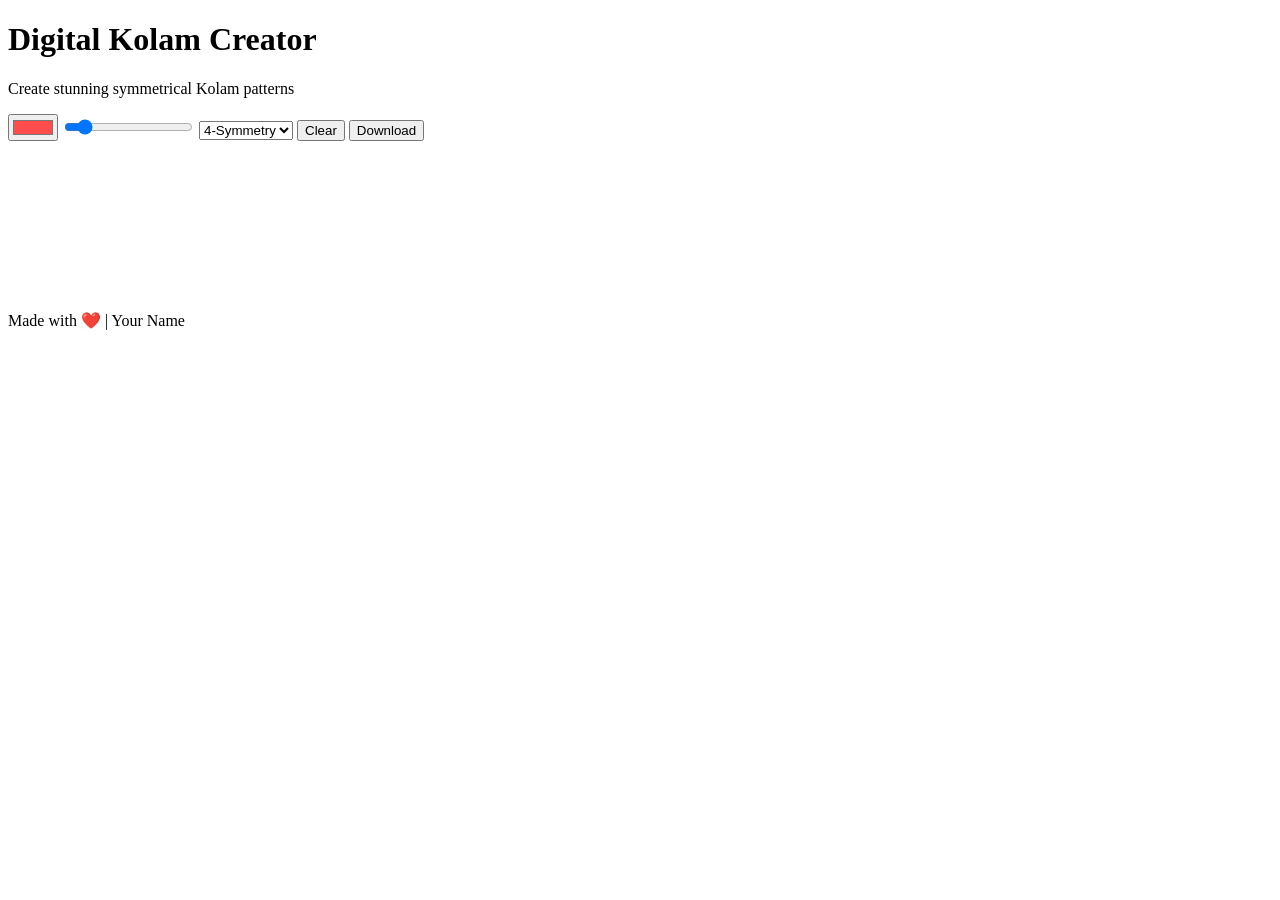
==== index.html @ c9f03979 "Update index.html" ====
<!DOCTYPE html>
<html lang="en">
<head>
  <meta charset="UTF-8">
  <meta name="viewport" content="width=device-width, initial-scale=1.0">
  <title>Rangoli Maker</title>
  <link rel="stylesheet" href="style.css">
</head>
<body>
  <!-- Header -->
  <header>
    <h1>Digital Kolam Creator</h1>
    <p>Create stunning symmetrical Kolam patterns</p>
  </header>

  <!-- Toolbar -->
  <section class="toolbar">
    <input type="color" id="colorPicker" value="#ff4c4c" title="Choose Color">
    <input type="range" id="brushSize" min="5" max="50" value="10" title="Brush Size">
    <select id="symmetry">
      <option value="1">1-Symmetry</option>
      <option value="2">2-Symmetry</option>
      <option value="4" selected>4-Symmetry</option>
      <option value="8">8-Symmetry</option>
    </select>
    <button id="clearBtn">Clear</button>
    <button id="downloadBtn">Download</button>
  </section>

  <!-- Canvas -->
  <section class="canvas-container">
    <canvas id="rangoliCanvas"></canvas>
  </section>

  <!-- Footer -->
  <footer>
    <p>Made with ❤️ | Your Name</p>
  </footer>

  <script src="script.js"></script>
</body>
</html>
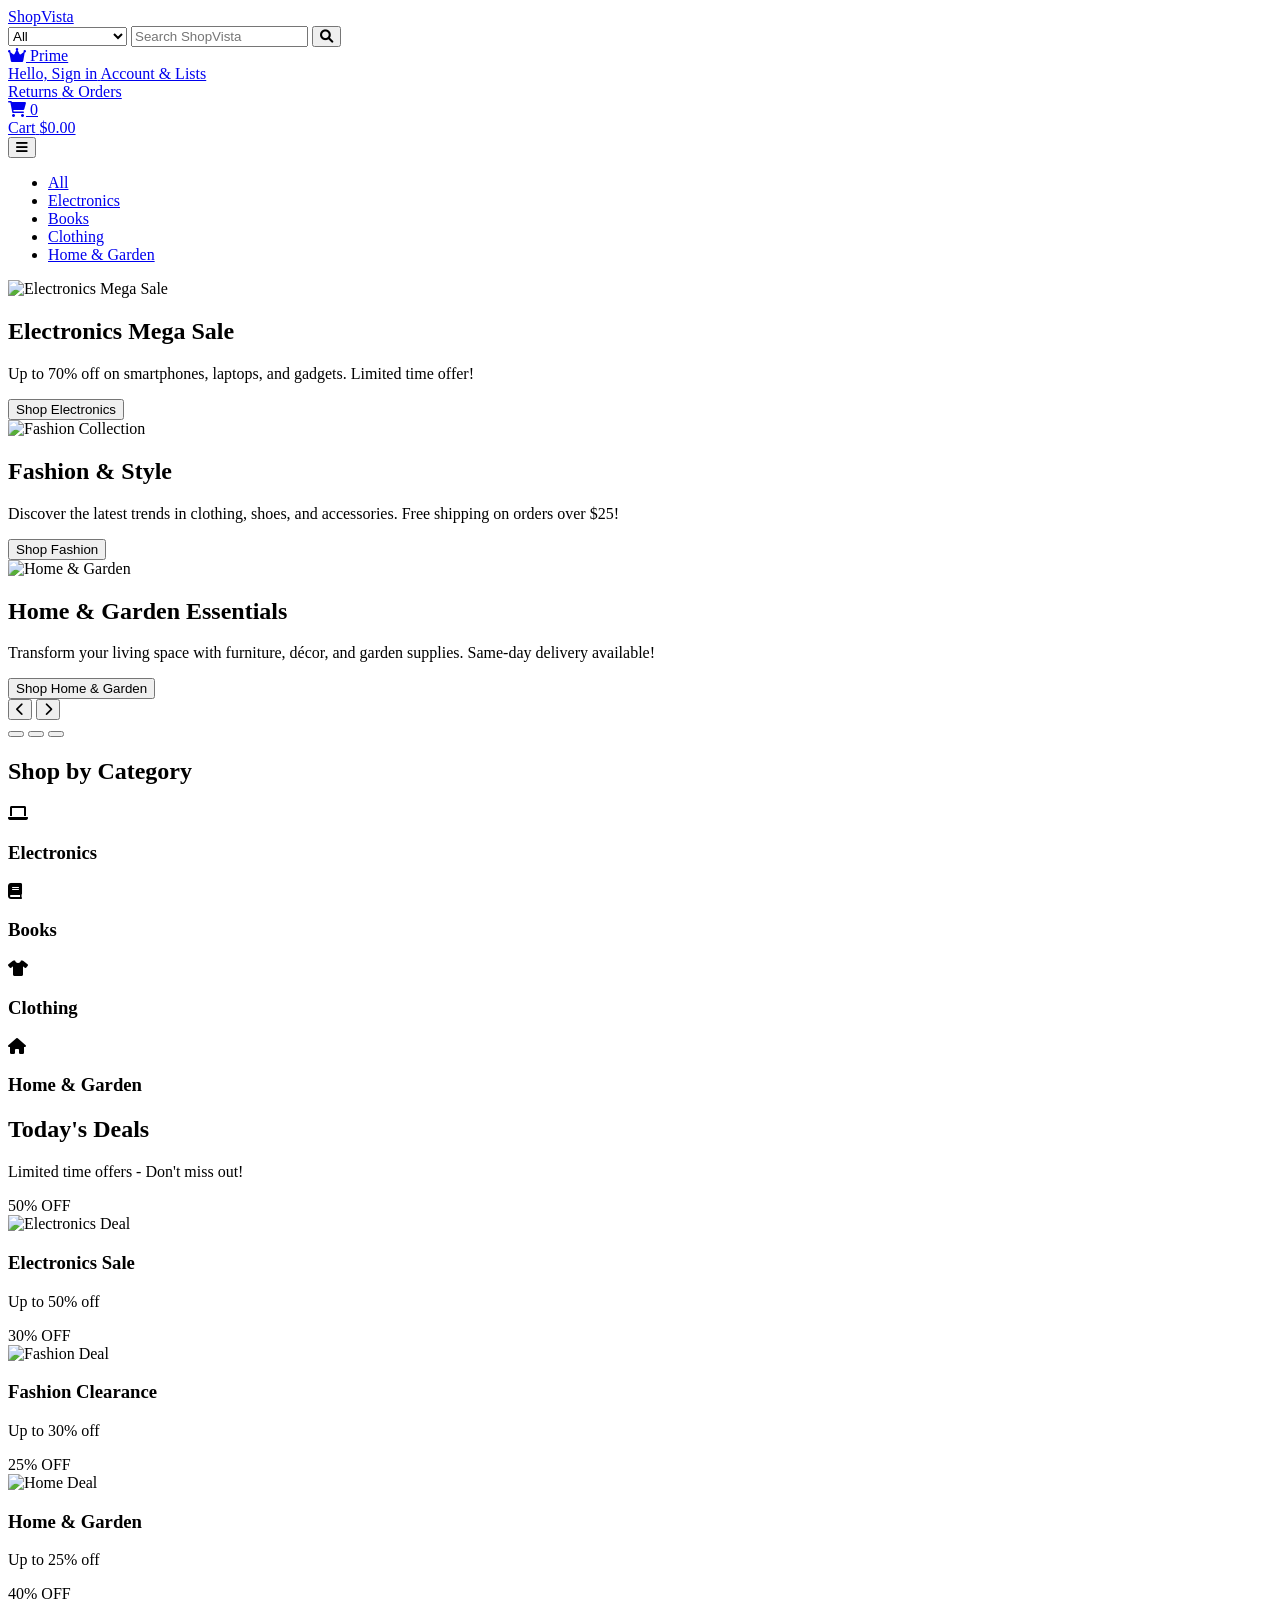
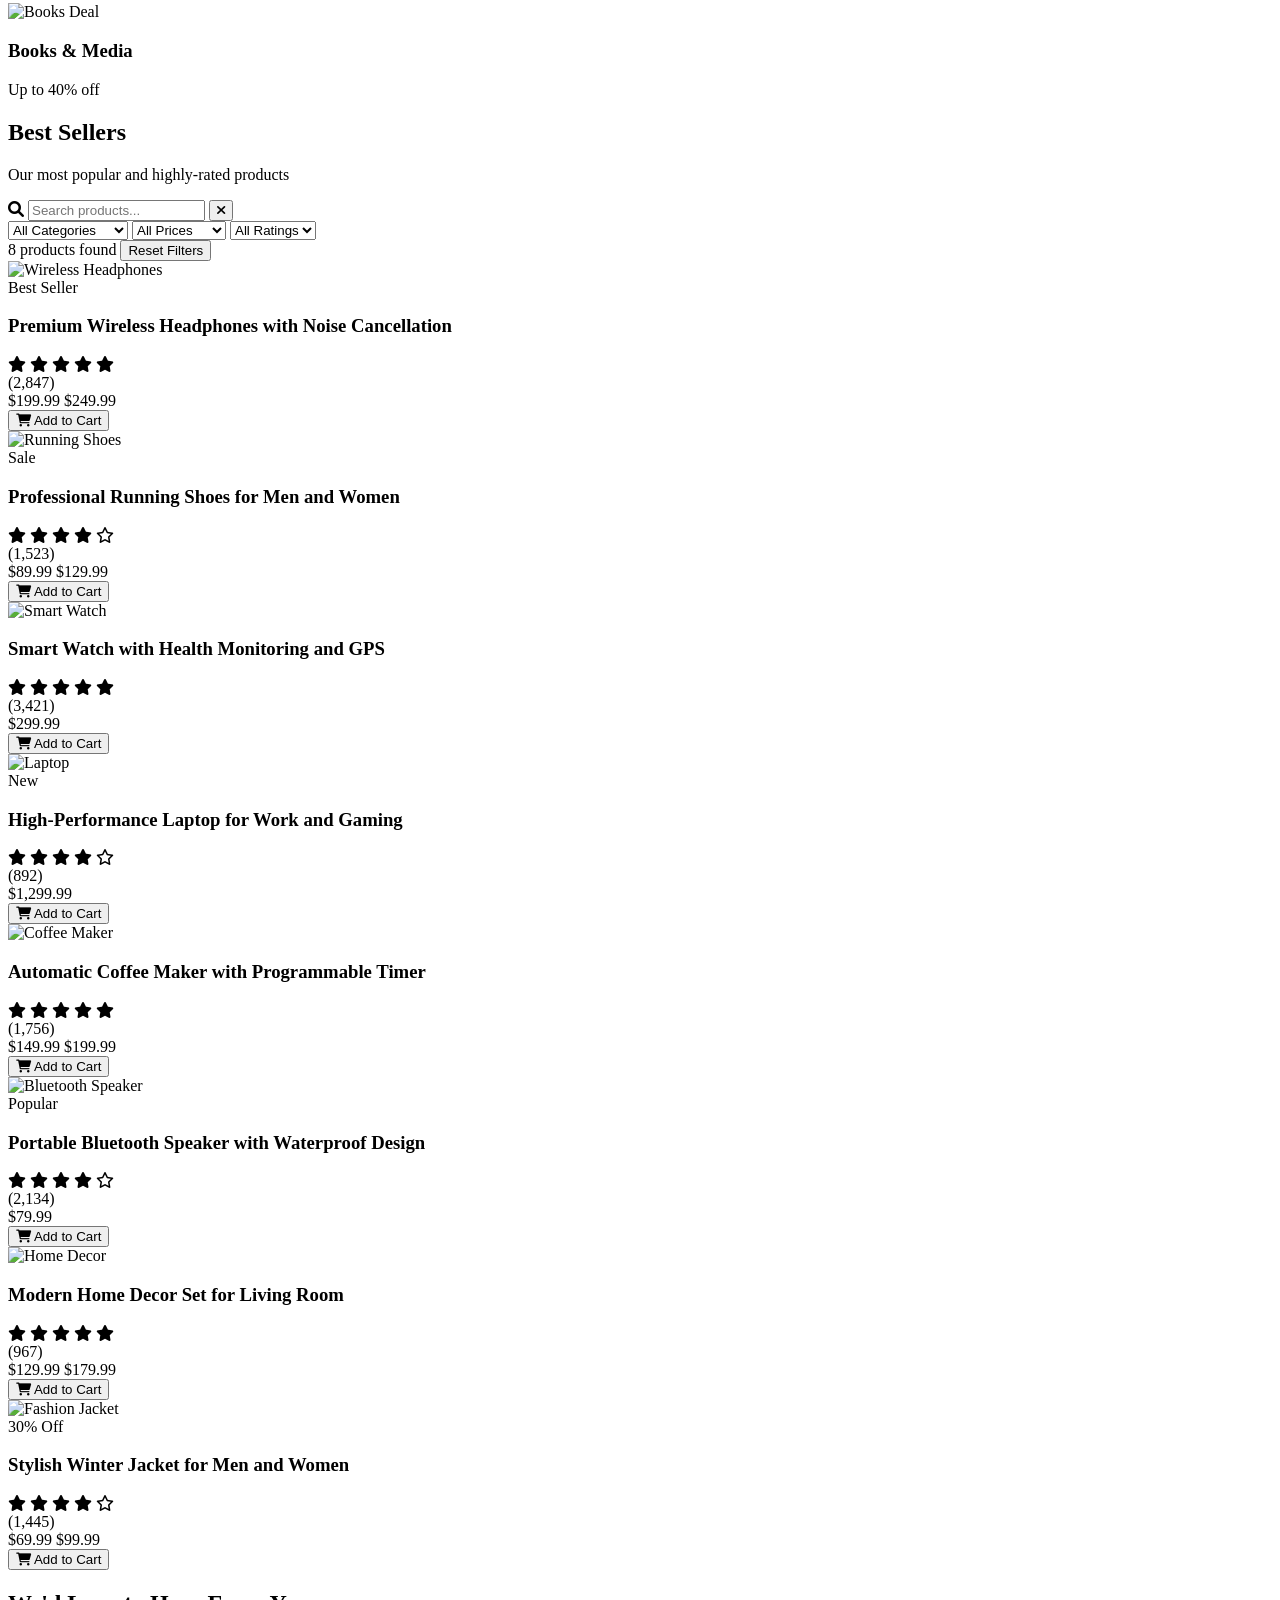
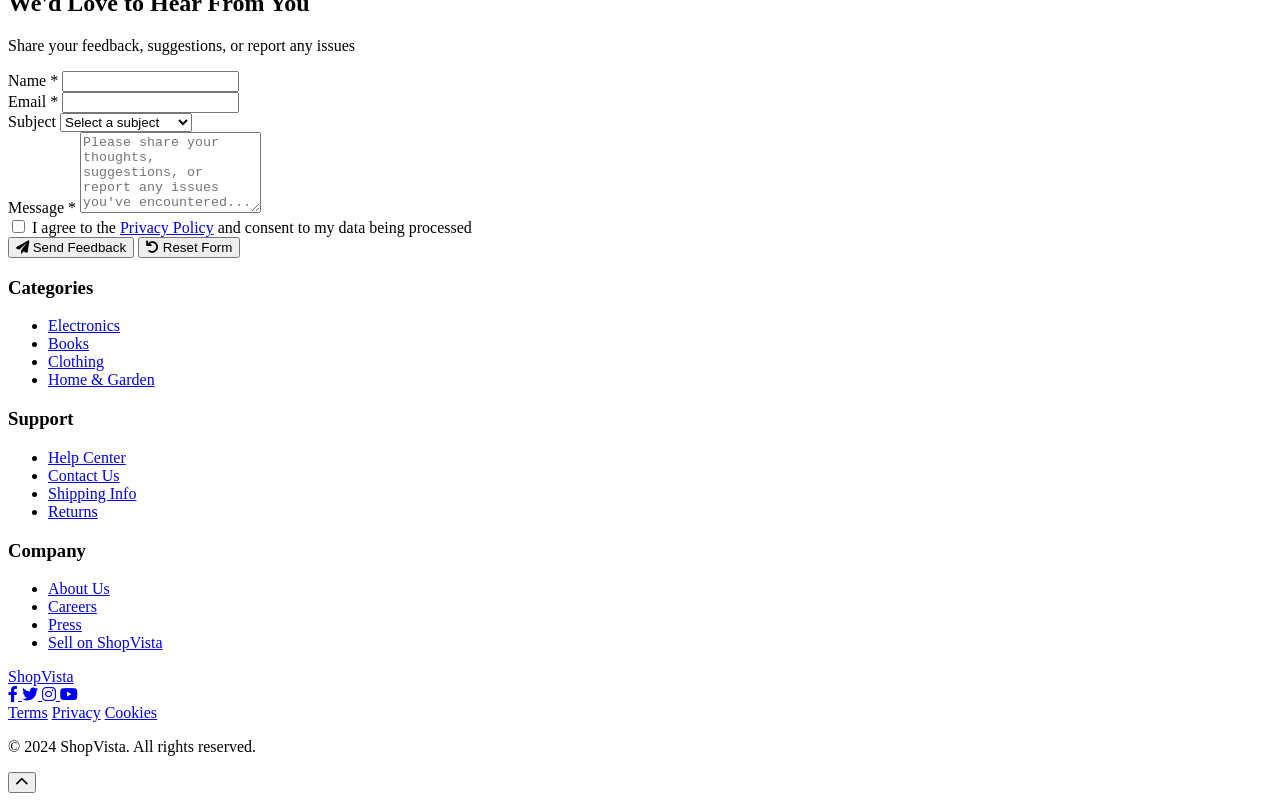
==== commit 6526e69b: "Update index.html" ====
--- a/index.html
+++ b/index.html
@@ -1,42 +1,664 @@
 <!DOCTYPE html>
 <html lang="en">
 <head>
-  <meta charset="UTF-8">
-  <meta name="viewport" content="width=device-width, initial-scale=1.0">
-  <title>Rangoli Maker</title>
-  <link rel="stylesheet" href="style.css">
+    <meta charset="UTF-8">
+    <meta name="viewport" content="width=device-width, initial-scale=1.0">
+    <title>ShopVista - Premium Online Shopping</title>
+    <link rel="stylesheet" href="styles.css">
+    <link rel="stylesheet" href="https://cdnjs.cloudflare.com/ajax/libs/font-awesome/6.0.0/css/all.min.css">
 </head>
 <body>
-  <!-- Header -->
-  <header>
-    <h1>Digital Kolam Creator</h1>
-    <p>Create stunning symmetrical Kolam patterns</p>
-  </header>
-
-  <!-- Toolbar -->
-  <section class="toolbar">
-    <input type="color" id="colorPicker" value="#ff4c4c" title="Choose Color">
-    <input type="range" id="brushSize" min="5" max="50" value="10" title="Brush Size">
-    <select id="symmetry">
-      <option value="1">1-Symmetry</option>
-      <option value="2">2-Symmetry</option>
-      <option value="4" selected>4-Symmetry</option>
-      <option value="8">8-Symmetry</option>
-    </select>
-    <button id="clearBtn">Clear</button>
-    <button id="downloadBtn">Download</button>
-  </section>
-
-  <!-- Canvas -->
-  <section class="canvas-container">
-    <canvas id="rangoliCanvas"></canvas>
-  </section>
-
-  <!-- Footer -->
-  <footer>
-    <p>Made with ❤️ | Your Name</p>
-  </footer>
-
-  <script src="script.js"></script>
+    <!-- Header Section -->
+    <header class="header">
+        <!-- Top Navigation Bar -->
+        <nav class="navbar">
+            <div class="nav-container">
+                <!-- Logo Section -->
+                <div class="nav-logo">
+                    <a href="#" class="logo-link">
+                        <span class="logo-text">ShopVista</span>
+                    </a>
+                </div>
+
+                <!-- Search Bar Section -->
+                <div class="nav-search">
+                    <form class="search-form" role="search">
+                        <div class="search-container">
+                            <select class="search-categories" aria-label="Search categories">
+                                <option value="all">All</option>
+                                <option value="electronics">Electronics</option>
+                                <option value="books">Books</option>
+                                <option value="clothing">Clothing</option>
+                                <option value="home">Home & Garden</option>
+                            </select>
+                            <input type="search" class="search-input" placeholder="Search ShopVista" aria-label="Search ShopVista">
+                            <button type="submit" class="search-button" aria-label="Search">
+                                <i class="fas fa-search"></i>
+                            </button>
+                        </div>
+                    </form>
+                </div>
+
+                <!-- Right Navigation Icons -->
+                <div class="nav-right">
+                    <!-- Prime Section -->
+                    <div class="nav-item prime-section">
+                        <a href="#" class="nav-link prime-link" aria-label="Prime">
+                            <i class="fas fa-crown"></i>
+                            <span class="nav-text">Prime</span>
+                        </a>
+                    </div>
+
+                    <!-- Account Section -->
+                    <div class="nav-item account-section">
+                        <a href="#" class="nav-link" aria-label="Account">
+                            <span class="nav-text">Hello, Sign in</span>
+                            <span class="nav-subtext">Account & Lists</span>
+                        </a>
+                    </div>
+
+                    <!-- Orders Section -->
+                    <div class="nav-item orders-section">
+                        <a href="#" class="nav-link" aria-label="Orders">
+                            <span class="nav-text">Returns</span>
+                            <span class="nav-subtext">& Orders</span>
+                        </a>
+                    </div>
+
+                    <!-- Cart Section -->
+                    <div class="nav-item cart-section">
+                        <a href="#" class="nav-link cart-link" aria-label="Shopping Cart">
+                            <div class="cart-icon">
+                                <i class="fas fa-shopping-cart"></i>
+                                <span class="cart-count">0</span>
+                            </div>
+                            <div class="cart-info">
+                                <span class="nav-text">Cart</span>
+                                <span class="cart-total">$0.00</span>
+                            </div>
+                        </a>
+                    </div>
+                </div>
+
+                <!-- Mobile Menu Toggle -->
+                <div class="mobile-menu-toggle">
+                    <button class="menu-btn" aria-label="Toggle menu">
+                        <i class="fas fa-bars"></i>
+                    </button>
+                </div>
+            </div>
+        </nav>
+
+        <!-- Secondary Navigation -->
+        <nav class="secondary-nav">
+            <div class="secondary-nav-container">
+                <ul class="secondary-nav-list">
+                    <li><a href="index.html" class="secondary-nav-link active">All</a></li>
+                    <li><a href="electronics.html" class="secondary-nav-link">Electronics</a></li>
+                    <li><a href="books.html" class="secondary-nav-link">Books</a></li>
+                    <li><a href="clothing.html" class="secondary-nav-link">Clothing</a></li>
+                    <li><a href="home-garden.html" class="secondary-nav-link">Home & Garden</a></li>
+                </ul>
+            </div>
+        </nav>
+    </header>
+
+    <!-- Hero Carousel Section -->
+    <section class="hero-carousel">
+        <div class="carousel-container">
+            <div class="carousel-wrapper">
+                <div class="carousel-slides" id="carouselSlides">
+                    <!-- Slide 1 -->
+                    <div class="carousel-slide active">
+                        <div class="slide-content">
+                            <div class="slide-image">
+                                <img src="https://images.unsplash.com/photo-1607082349566-187342175e2f?ixlib=rb-4.0.3&ixid=M3wxMjA3fDB8MHxwaG90by1wYWdlfHx8fGVufDB8fHx8fA%3D%3D&auto=format&fit=crop&w=2400&q=80" alt="Electronics Mega Sale" loading="lazy">
+                            </div>
+                            <div class="slide-text">
+                                <h2>Electronics Mega Sale</h2>
+                                <p>Up to 70% off on smartphones, laptops, and gadgets. Limited time offer!</p>
+                                <button class="cta-button">Shop Electronics</button>
+                            </div>
+                        </div>
+                    </div>
+                    
+                    <!-- Slide 2 -->
+                    <div class="carousel-slide">
+                        <div class="slide-content">
+                            <div class="slide-image">
+                                <img src="https://images.unsplash.com/photo-1441986300917-64674bd600d8?ixlib=rb-4.0.3&ixid=M3wxMjA3fDB8MHxwaG90by1wYWdlfHx8fGVufDB8fHx8fA%3D%3D&auto=format&fit=crop&w=2400&q=80" alt="Fashion Collection" loading="lazy">
+                            </div>
+                            <div class="slide-text">
+                                <h2>Fashion & Style</h2>
+                                <p>Discover the latest trends in clothing, shoes, and accessories. Free shipping on orders over $25!</p>
+                                <button class="cta-button">Shop Fashion</button>
+                            </div>
+                        </div>
+                    </div>
+                    
+                    <!-- Slide 3 -->
+                    <div class="carousel-slide">
+                        <div class="slide-content">
+                            <div class="slide-image">
+                                <img src="https://images.unsplash.com/photo-1586023492125-27b2c045efd7?ixlib=rb-4.0.3&ixid=M3wxMjA3fDB8MHxwaG90by1wYWdlfHx8fGVufDB8fHx8fA%3D%3D&auto=format&fit=crop&w=2400&q=80" alt="Home & Garden" loading="lazy">
+                            </div>
+                            <div class="slide-text">
+                                <h2>Home & Garden Essentials</h2>
+                                <p>Transform your living space with furniture, décor, and garden supplies. Same-day delivery available!</p>
+                                <button class="cta-button">Shop Home & Garden</button>
+                            </div>
+                        </div>
+                    </div>
+                </div>
+                
+                <!-- Navigation Arrows -->
+                <button class="carousel-arrow carousel-arrow-left" id="prevBtn" aria-label="Previous slide">
+                    <i class="fas fa-chevron-left"></i>
+                </button>
+                <button class="carousel-arrow carousel-arrow-right" id="nextBtn" aria-label="Next slide">
+                    <i class="fas fa-chevron-right"></i>
+                </button>
+                
+                <!-- Dot Indicators -->
+                <div class="carousel-dots" id="carouselDots">
+                    <button class="dot active" data-slide="0" aria-label="Go to slide 1"></button>
+                    <button class="dot" data-slide="1" aria-label="Go to slide 2"></button>
+                    <button class="dot" data-slide="2" aria-label="Go to slide 3"></button>
+                </div>
+            </div>
+        </div>
+    </section>
+
+    <!-- Main Content Area -->
+    <main class="main-content">
+
+        <!-- Product Categories Section -->
+        <section class="categories-section">
+            <h2>Shop by Category</h2>
+            <div class="categories-grid">
+                <div class="category-card">
+                    <i class="fas fa-laptop"></i>
+                    <h3>Electronics</h3>
+                </div>
+                <div class="category-card">
+                    <i class="fas fa-book"></i>
+                    <h3>Books</h3>
+                </div>
+                <div class="category-card">
+                    <i class="fas fa-tshirt"></i>
+                    <h3>Clothing</h3>
+                </div>
+                <div class="category-card">
+                    <i class="fas fa-home"></i>
+                    <h3>Home & Garden</h3>
+                </div>
+            </div>
+        </section>
+
+        <!-- Today's Deals Section -->
+        <section class="deals-section">
+            <div class="section-header">
+                <h2>Today's Deals</h2>
+                <p>Limited time offers - Don't miss out!</p>
+            </div>
+            <div class="deals-grid">
+                <div class="deal-card">
+                    <div class="deal-badge">50% OFF</div>
+                    <img src="https://images.unsplash.com/photo-1560472354-b33ff0c44a43?ixlib=rb-4.0.3&ixid=M3wxMjA3fDB8MHxwaG90by1wYWdlfHx8fGVufDB8fHx8fA%3D%3D&auto=format&fit=crop&w=500&q=80" alt="Electronics Deal">
+                    <h3>Electronics Sale</h3>
+                    <p class="deal-price">Up to 50% off</p>
+                </div>
+                <div class="deal-card">
+                    <div class="deal-badge">30% OFF</div>
+                    <img src="https://images.unsplash.com/photo-1441986300917-64674bd600d8?ixlib=rb-4.0.3&ixid=M3wxMjA3fDB8MHxwaG90by1wYWdlfHx8fGVufDB8fHx8fA%3D%3D&auto=format&fit=crop&w=500&q=80" alt="Fashion Deal">
+                    <h3>Fashion Clearance</h3>
+                    <p class="deal-price">Up to 30% off</p>
+                </div>
+                <div class="deal-card">
+                    <div class="deal-badge">25% OFF</div>
+                    <img src="https://images.unsplash.com/photo-1586023492125-27b2c045efd7?ixlib=rb-4.0.3&ixid=M3wxMjA3fDB8MHxwaG90by1wYWdlfHx8fGVufDB8fHx8fA%3D%3D&auto=format&fit=crop&w=500&q=80" alt="Home Deal">
+                    <h3>Home & Garden</h3>
+                    <p class="deal-price">Up to 25% off</p>
+                </div>
+                <div class="deal-card">
+                    <div class="deal-badge">40% OFF</div>
+                    <img src="https://images.unsplash.com/photo-1544947950-fa07a98d237f?ixlib=rb-4.0.3&ixid=M3wxMjA3fDB8MHxwaG90by1wYWdlfHx8fGVufDB8fHx8fA%3D%3D&auto=format&fit=crop&w=500&q=80" alt="Books Deal">
+                    <h3>Books & Media</h3>
+                    <p class="deal-price">Up to 40% off</p>
+                </div>
+            </div>
+        </section>
+
+        <!-- Featured Products Section -->
+        <section class="products-section">
+            <div class="section-header">
+                <h2>Best Sellers</h2>
+                <p>Our most popular and highly-rated products</p>
+            </div>
+            
+            <!-- Search and Filter Section -->
+            <div class="search-filter-section">
+                <div class="search-filter-container">
+                    <div class="search-box">
+                        <i class="fas fa-search search-icon"></i>
+                        <input type="text" id="productSearch" class="search-input" placeholder="Search products..." aria-label="Search products">
+                        <button class="clear-search" id="clearSearch" aria-label="Clear search">
+                            <i class="fas fa-times"></i>
+                        </button>
+                    </div>
+                    
+                    <div class="filter-controls">
+                        <select id="categoryFilter" class="category-select" aria-label="Filter by category">
+                            <option value="all">All Categories</option>
+                            <option value="electronics">Electronics</option>
+                            <option value="fashion">Fashion</option>
+                            <option value="home">Home & Garden</option>
+                            <option value="sports">Sports & Fitness</option>
+                        </select>
+                        
+                        <select id="priceFilter" class="price-select" aria-label="Filter by price">
+                            <option value="all">All Prices</option>
+                            <option value="0-50">Under $50</option>
+                            <option value="50-100">$50 - $100</option>
+                            <option value="100-200">$100 - $200</option>
+                            <option value="200-500">$200 - $500</option>
+                            <option value="500+">$500+</option>
+                        </select>
+                        
+                        <select id="ratingFilter" class="rating-select" aria-label="Filter by rating">
+                            <option value="all">All Ratings</option>
+                            <option value="5">5 Stars</option>
+                            <option value="4">4+ Stars</option>
+                            <option value="3">3+ Stars</option>
+                        </select>
+                    </div>
+                </div>
+                
+                <div class="search-results-info">
+                    <span id="resultsCount">8 products found</span>
+                    <button class="reset-filters" id="resetFilters">Reset Filters</button>
+                </div>
+            </div>
+            
+            <div class="products-grid" id="productsGrid">
+                <!-- Product 1 -->
+                <div class="product-card" data-product-id="1" data-category="electronics" data-price="199.99" data-rating="5">
+                    <div class="product-image">
+                        <img src="https://images.unsplash.com/photo-1505740420928-5e560c06d30e?ixlib=rb-4.0.3&ixid=M3wxMjA3fDB8MHxwaG90by1wYWdlfHx8fGVufDB8fHx8fA%3D%3D&auto=format&fit=crop&w=1000&q=80" alt="Wireless Headphones" loading="lazy">
+                        <div class="product-badge">Best Seller</div>
+                    </div>
+                    <div class="product-info">
+                        <h3 class="product-title">Premium Wireless Headphones with Noise Cancellation</h3>
+                        <div class="product-rating">
+                            <div class="stars">
+                                <i class="fas fa-star"></i>
+                                <i class="fas fa-star"></i>
+                                <i class="fas fa-star"></i>
+                                <i class="fas fa-star"></i>
+                                <i class="fas fa-star"></i>
+                            </div>
+                            <span class="rating-count">(2,847)</span>
+                        </div>
+                        <div class="product-price">
+                            <span class="current-price">$199.99</span>
+                            <span class="original-price">$249.99</span>
+                        </div>
+                        <button class="add-to-cart-btn" data-product-id="1">
+                            <i class="fas fa-shopping-cart"></i>
+                            Add to Cart
+                        </button>
+                    </div>
+                </div>
+
+                <!-- Product 2 -->
+                <div class="product-card" data-product-id="2" data-category="sports" data-price="89.99" data-rating="4">
+                    <div class="product-image">
+                        <img src="https://images.unsplash.com/photo-1542291026-7eec264c27ff?ixlib=rb-4.0.3&ixid=M3wxMjA3fDB8MHxwaG90by1wYWdlfHx8fGVufDB8fHx8fA%3D%3D&auto=format&fit=crop&w=1000&q=80" alt="Running Shoes" loading="lazy">
+                        <div class="product-badge sale">Sale</div>
+                    </div>
+                    <div class="product-info">
+                        <h3 class="product-title">Professional Running Shoes for Men and Women</h3>
+                        <div class="product-rating">
+                            <div class="stars">
+                                <i class="fas fa-star"></i>
+                                <i class="fas fa-star"></i>
+                                <i class="fas fa-star"></i>
+                                <i class="fas fa-star"></i>
+                                <i class="far fa-star"></i>
+                            </div>
+                            <span class="rating-count">(1,523)</span>
+                        </div>
+                        <div class="product-price">
+                            <span class="current-price">$89.99</span>
+                            <span class="original-price">$129.99</span>
+                        </div>
+                        <button class="add-to-cart-btn" data-product-id="2">
+                            <i class="fas fa-shopping-cart"></i>
+                            Add to Cart
+                        </button>
+                    </div>
+                </div>
+
+                <!-- Product 3 -->
+                <div class="product-card" data-product-id="3" data-category="electronics" data-price="299.99" data-rating="5">
+                    <div class="product-image">
+                        <img src="https://images.unsplash.com/photo-1523275335684-37898b6baf30?ixlib=rb-4.0.3&ixid=M3wxMjA3fDB8MHxwaG90by1wYWdlfHx8fGVufDB8fHx8fA%3D%3D&auto=format&fit=crop&w=1000&q=80" alt="Smart Watch" loading="lazy">
+                    </div>
+                    <div class="product-info">
+                        <h3 class="product-title">Smart Watch with Health Monitoring and GPS</h3>
+                        <div class="product-rating">
+                            <div class="stars">
+                                <i class="fas fa-star"></i>
+                                <i class="fas fa-star"></i>
+                                <i class="fas fa-star"></i>
+                                <i class="fas fa-star"></i>
+                                <i class="fas fa-star"></i>
+                            </div>
+                            <span class="rating-count">(3,421)</span>
+                        </div>
+                        <div class="product-price">
+                            <span class="current-price">$299.99</span>
+                        </div>
+                        <button class="add-to-cart-btn" data-product-id="3">
+                            <i class="fas fa-shopping-cart"></i>
+                            Add to Cart
+                        </button>
+                    </div>
+                </div>
+
+                <!-- Product 4 -->
+                <div class="product-card" data-product-id="4" data-category="electronics" data-price="1299.99" data-rating="4">
+                    <div class="product-image">
+                        <img src="https://images.unsplash.com/photo-1560472354-b33ff0c44a43?ixlib=rb-4.0.3&ixid=M3wxMjA3fDB8MHxwaG90by1wYWdlfHx8fGVufDB8fHx8fA%3D%3D&auto=format&fit=crop&w=1000&q=80" alt="Laptop" loading="lazy">
+                        <div class="product-badge new">New</div>
+                    </div>
+                    <div class="product-info">
+                        <h3 class="product-title">High-Performance Laptop for Work and Gaming</h3>
+                        <div class="product-rating">
+                            <div class="stars">
+                                <i class="fas fa-star"></i>
+                                <i class="fas fa-star"></i>
+                                <i class="fas fa-star"></i>
+                                <i class="fas fa-star"></i>
+                                <i class="far fa-star"></i>
+                            </div>
+                            <span class="rating-count">(892)</span>
+                        </div>
+                        <div class="product-price">
+                            <span class="current-price">$1,299.99</span>
+                        </div>
+                        <button class="add-to-cart-btn" data-product-id="4">
+                            <i class="fas fa-shopping-cart"></i>
+                            Add to Cart
+                        </button>
+                    </div>
+                </div>
+
+                <!-- Product 5 -->
+                <div class="product-card" data-product-id="5" data-category="home" data-price="149.99" data-rating="5">
+                    <div class="product-image">
+                        <img src="https://images.unsplash.com/photo-1572635196237-14b3f281503f?ixlib=rb-4.0.3&ixid=M3wxMjA3fDB8MHxwaG90by1wYWdlfHx8fGVufDB8fHx8fA%3D%3D&auto=format&fit=crop&w=1000&q=80" alt="Coffee Maker" loading="lazy">
+                    </div>
+                    <div class="product-info">
+                        <h3 class="product-title">Automatic Coffee Maker with Programmable Timer</h3>
+                        <div class="product-rating">
+                            <div class="stars">
+                                <i class="fas fa-star"></i>
+                                <i class="fas fa-star"></i>
+                                <i class="fas fa-star"></i>
+                                <i class="fas fa-star"></i>
+                                <i class="fas fa-star"></i>
+                            </div>
+                            <span class="rating-count">(1,756)</span>
+                        </div>
+                        <div class="product-price">
+                            <span class="current-price">$149.99</span>
+                            <span class="original-price">$199.99</span>
+                        </div>
+                        <button class="add-to-cart-btn" data-product-id="5">
+                            <i class="fas fa-shopping-cart"></i>
+                            Add to Cart
+                        </button>
+                    </div>
+                </div>
+
+                <!-- Product 6 -->
+                <div class="product-card" data-product-id="6" data-category="electronics" data-price="79.99" data-rating="4">
+                    <div class="product-image">
+                        <img src="https://images.unsplash.com/photo-1546868871-7041f2a55e12?ixlib=rb-4.0.3&ixid=M3wxMjA3fDB8MHxwaG90by1wYWdlfHx8fGVufDB8fHx8fA%3D%3D&auto=format&fit=crop&w=1000&q=80" alt="Bluetooth Speaker" loading="lazy">
+                        <div class="product-badge">Popular</div>
+                    </div>
+                    <div class="product-info">
+                        <h3 class="product-title">Portable Bluetooth Speaker with Waterproof Design</h3>
+                        <div class="product-rating">
+                            <div class="stars">
+                                <i class="fas fa-star"></i>
+                                <i class="fas fa-star"></i>
+                                <i class="fas fa-star"></i>
+                                <i class="fas fa-star"></i>
+                                <i class="far fa-star"></i>
+                            </div>
+                            <span class="rating-count">(2,134)</span>
+                        </div>
+                        <div class="product-price">
+                            <span class="current-price">$79.99</span>
+                        </div>
+                        <button class="add-to-cart-btn" data-product-id="6">
+                            <i class="fas fa-shopping-cart"></i>
+                            Add to Cart
+                        </button>
+                    </div>
+                </div>
+
+                <!-- Product 7 -->
+                <div class="product-card" data-product-id="7" data-category="home" data-price="129.99" data-rating="5">
+                    <div class="product-image">
+                        <img src="https://images.unsplash.com/photo-1586023492125-27b2c045efd7?ixlib=rb-4.0.3&ixid=M3wxMjA3fDB8MHxwaG90by1wYWdlfHx8fGVufDB8fHx8fA%3D%3D&auto=format&fit=crop&w=1000&q=80" alt="Home Decor" loading="lazy">
+                    </div>
+                    <div class="product-info">
+                        <h3 class="product-title">Modern Home Decor Set for Living Room</h3>
+                        <div class="product-rating">
+                            <div class="stars">
+                                <i class="fas fa-star"></i>
+                                <i class="fas fa-star"></i>
+                                <i class="fas fa-star"></i>
+                                <i class="fas fa-star"></i>
+                                <i class="fas fa-star"></i>
+                            </div>
+                            <span class="rating-count">(967)</span>
+                        </div>
+                        <div class="product-price">
+                            <span class="current-price">$129.99</span>
+                            <span class="original-price">$179.99</span>
+                        </div>
+                        <button class="add-to-cart-btn" data-product-id="7">
+                            <i class="fas fa-shopping-cart"></i>
+                            Add to Cart
+                        </button>
+                    </div>
+                </div>
+
+                <!-- Product 8 -->
+                <div class="product-card" data-product-id="8" data-category="fashion" data-price="69.99" data-rating="4">
+                    <div class="product-image">
+                        <img src="https://images.unsplash.com/photo-1441986300917-64674bd600d8?ixlib=rb-4.0.3&ixid=M3wxMjA3fDB8MHxwaG90by1wYWdlfHx8fGVufDB8fHx8fA%3D%3D&auto=format&fit=crop&w=1000&q=80" alt="Fashion Jacket" loading="lazy">
+                        <div class="product-badge sale">30% Off</div>
+                    </div>
+                    <div class="product-info">
+                        <h3 class="product-title">Stylish Winter Jacket for Men and Women</h3>
+                        <div class="product-rating">
+                            <div class="stars">
+                                <i class="fas fa-star"></i>
+                                <i class="fas fa-star"></i>
+                                <i class="fas fa-star"></i>
+                                <i class="fas fa-star"></i>
+                                <i class="far fa-star"></i>
+                            </div>
+                            <span class="rating-count">(1,445)</span>
+                        </div>
+                        <div class="product-price">
+                            <span class="current-price">$69.99</span>
+                            <span class="original-price">$99.99</span>
+                        </div>
+                        <button class="add-to-cart-btn" data-product-id="8">
+                            <i class="fas fa-shopping-cart"></i>
+                            Add to Cart
+                        </button>
+                    </div>
+                </div>
+            </div>
+        </section>
+
+        <!-- Feedback Form Section -->
+        <section class="feedback-section">
+            <div class="feedback-container">
+                <div class="feedback-header">
+                    <h2>We'd Love to Hear From You</h2>
+                    <p>Share your feedback, suggestions, or report any issues</p>
+                </div>
+                
+                <form class="feedback-form" id="feedbackForm">
+                    <div class="form-group">
+                        <label for="feedbackName" class="form-label">Name *</label>
+                        <input type="text" id="feedbackName" name="name" class="form-input" required aria-label="Your name">
+                        <span class="form-error" id="nameError"></span>
+                    </div>
+                    
+                    <div class="form-group">
+                        <label for="feedbackEmail" class="form-label">Email *</label>
+                        <input type="email" id="feedbackEmail" name="email" class="form-input" required aria-label="Your email">
+                        <span class="form-error" id="emailError"></span>
+                    </div>
+                    
+                    <div class="form-group">
+                        <label for="feedbackSubject" class="form-label">Subject</label>
+                        <select id="feedbackSubject" name="subject" class="form-select" aria-label="Feedback subject">
+                            <option value="">Select a subject</option>
+                            <option value="general">General Feedback</option>
+                            <option value="bug">Bug Report</option>
+                            <option value="feature">Feature Request</option>
+                            <option value="complaint">Complaint</option>
+                            <option value="compliment">Compliment</option>
+                        </select>
+                    </div>
+                    
+                    <div class="form-group">
+                        <label for="feedbackMessage" class="form-label">Message *</label>
+                        <textarea id="feedbackMessage" name="message" class="form-textarea" rows="5" required aria-label="Your message" placeholder="Please share your thoughts, suggestions, or report any issues you've encountered..."></textarea>
+                        <span class="form-error" id="messageError"></span>
+                    </div>
+                    
+                    <div class="form-group">
+                        <label class="form-checkbox-label">
+                            <input type="checkbox" id="feedbackConsent" name="consent" class="form-checkbox" required>
+                            <span class="checkbox-text">I agree to the <a href="#" class="privacy-link">Privacy Policy</a> and consent to my data being processed</span>
+                        </label>
+                        <span class="form-error" id="consentError"></span>
+                    </div>
+                    
+                    <div class="form-actions">
+                        <button type="submit" class="submit-btn" id="submitFeedback">
+                            <i class="fas fa-paper-plane"></i>
+                            Send Feedback
+                        </button>
+                        <button type="button" class="reset-btn" id="resetFeedback">
+                            <i class="fas fa-undo"></i>
+                            Reset Form
+                        </button>
+                    </div>
+                </form>
+                
+                <div class="feedback-success" id="feedbackSuccess" style="display: none;">
+                    <div class="success-icon">
+                        <i class="fas fa-check-circle"></i>
+                    </div>
+                    <h3>Thank You!</h3>
+                    <p>Your feedback has been submitted successfully. We'll review it and get back to you if needed.</p>
+                </div>
+            </div>
+        </section>
+    </main>
+
+    <!-- Footer -->
+    <footer class="footer">
+        <div class="footer-container">
+            <!-- Footer Links Section -->
+            <div class="footer-links">
+                <div class="footer-column">
+                    <h3>Categories</h3>
+                    <ul>
+                        <li><a href="electronics.html" class="footer-link">Electronics</a></li>
+                        <li><a href="books.html" class="footer-link">Books</a></li>
+                        <li><a href="clothing.html" class="footer-link">Clothing</a></li>
+                        <li><a href="home-garden.html" class="footer-link">Home & Garden</a></li>
+                    </ul>
+                </div>
+                
+                <div class="footer-column">
+                    <h3>Support</h3>
+                    <ul>
+                        <li><a href="#" class="footer-link">Help Center</a></li>
+                        <li><a href="#" class="footer-link">Contact Us</a></li>
+                        <li><a href="#" class="footer-link">Shipping Info</a></li>
+                        <li><a href="#" class="footer-link">Returns</a></li>
+                    </ul>
+                </div>
+                
+                <div class="footer-column">
+                    <h3>Company</h3>
+                    <ul>
+                        <li><a href="#" class="footer-link">About Us</a></li>
+                        <li><a href="#" class="footer-link">Careers</a></li>
+                        <li><a href="#" class="footer-link">Press</a></li>
+                        <li><a href="#" class="footer-link">Sell on ShopVista</a></li>
+                    </ul>
+                </div>
+            </div>
+            
+            <!-- Footer Bottom Section -->
+            <div class="footer-bottom">
+                <div class="footer-logo">
+                    <a href="index.html" class="logo-link">
+                        <span class="logo-text">ShopVista</span>
+                    </a>
+                </div>
+                
+                <div class="footer-social">
+                    <div class="social-links">
+                        <a href="#" class="social-link facebook" aria-label="Facebook">
+                            <i class="fab fa-facebook-f"></i>
+                        </a>
+                        <a href="#" class="social-link twitter" aria-label="Twitter">
+                            <i class="fab fa-twitter"></i>
+                        </a>
+                        <a href="#" class="social-link instagram" aria-label="Instagram">
+                            <i class="fab fa-instagram"></i>
+                        </a>
+                        <a href="#" class="social-link youtube" aria-label="YouTube">
+                            <i class="fab fa-youtube"></i>
+                        </a>
+                    </div>
+                </div>
+                
+                <div class="footer-legal">
+                    <div class="legal-links">
+                        <a href="#" class="legal-link">Terms</a>
+                        <a href="#" class="legal-link">Privacy</a>
+                        <a href="#" class="legal-link">Cookies</a>
+                    </div>
+                    <p class="copyright">
+                        &copy; 2024 ShopVista. All rights reserved.
+                    </p>
+                </div>
+            </div>
+        </div>
+    </footer>
+
+    <!-- Back to Top Button -->
+    <button class="back-to-top" id="backToTop" aria-label="Back to top">
+        <i class="fas fa-chevron-up"></i>
+    </button>
+
+    <script src="script.js"></script>
 </body>
 </html>
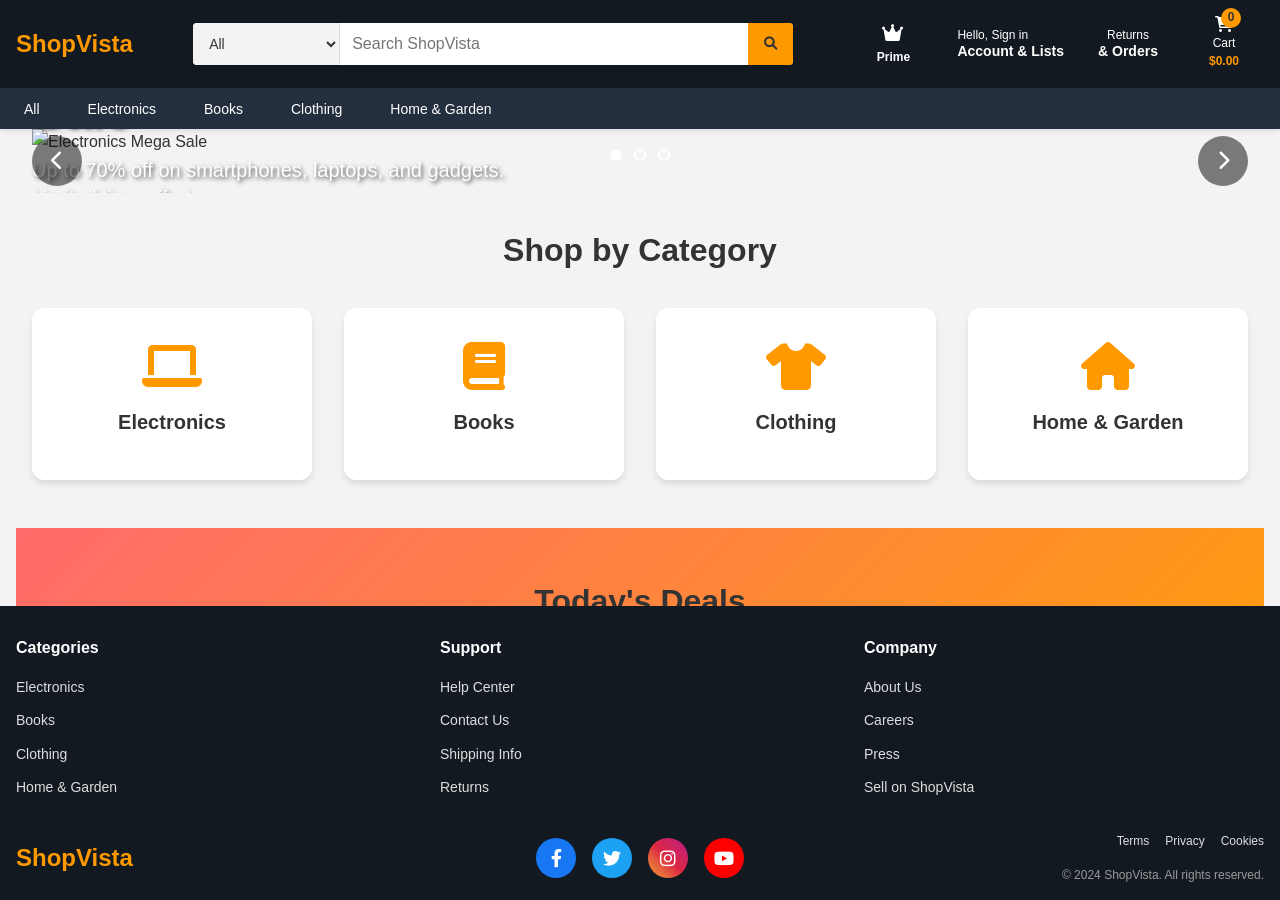
==== commit 4f355d34: "Update index.html" ====
--- a/index.html
+++ b/index.html
@@ -4,7 +4,7 @@
     <meta charset="UTF-8">
     <meta name="viewport" content="width=device-width, initial-scale=1.0">
     <title>ShopVista - Premium Online Shopping</title>
-    <link rel="stylesheet" href="styles.css">
+    <link rel="stylesheet" href="style.css">
     <link rel="stylesheet" href="https://cdnjs.cloudflare.com/ajax/libs/font-awesome/6.0.0/css/all.min.css">
 </head>
 <body>
@@ -662,3 +662,4 @@
     <script src="script.js"></script>
 </body>
 </html>
+
--- a/style.css
+++ b/style.css
@@ -0,0 +1,2765 @@
+/* Reset and Base Styles */
+* {
+    margin: 0;
+    padding: 0;
+    box-sizing: border-box;
+}
+
+html, body {
+    width: 100%;
+    height: 100%;
+    overflow-x: hidden;
+    margin: 0;
+    padding: 0;
+    border: 0;
+    outline: 0;
+    font-size: 100%;
+    vertical-align: baseline;
+    background: transparent;
+}
+
+body {
+    font-family: 'ShopVista', Arial, sans-serif;
+    line-height: 1.6;
+    color: #333;
+    background-color: #f3f3f3;
+    display: flex;
+    flex-direction: column;
+    min-height: 100vh;
+    margin: 0;
+    padding: 0;
+    width: 100vw;
+    max-width: 100vw;
+    overflow-x: hidden;
+}
+
+/* Full Screen Container */
+.header,
+.main-content,
+.footer,
+.hero-carousel,
+.feedback-section {
+    width: 100%;
+    max-width: 100%;
+    margin-left: 0;
+    margin-right: 0;
+}
+
+/* Header Styles */
+.header {
+    background-color: #131921;
+    color: white;
+    position: sticky;
+    top: 0;
+    z-index: 1000;
+    box-shadow: 0 2px 4px rgba(0,0,0,0.1);
+    width: 100vw;
+    margin: 0;
+    padding: 0;
+}
+
+/* Main Navigation */
+.navbar {
+    padding: 0.5rem 0;
+}
+
+.nav-container {
+    width: 100%;
+    margin: 0;
+    display: flex;
+    align-items: center;
+    justify-content: space-between;
+    padding: 0 1rem;
+    gap: 1rem;
+}
+
+/* Logo Styles */
+.nav-logo {
+    flex-shrink: 0;
+}
+
+.logo-link {
+    text-decoration: none;
+    color: white;
+    display: flex;
+    align-items: center;
+}
+
+.logo-text {
+    font-size: 1.5rem;
+    font-weight: bold;
+    color: #ff9900;
+    text-decoration: none;
+}
+
+/* Search Bar Styles */
+.nav-search {
+    flex: 1;
+    max-width: 600px;
+    margin: 0 1rem;
+}
+
+.search-form {
+    width: 100%;
+}
+
+.search-container {
+    display: flex;
+    background-color: white;
+    border-radius: 4px;
+    overflow: hidden;
+    box-shadow: 0 2px 4px rgba(0,0,0,0.1);
+}
+
+.search-categories {
+    background-color: #f3f3f3;
+    border: none;
+    padding: 0.75rem;
+    font-size: 0.875rem;
+    color: #333;
+    cursor: pointer;
+    border-right: 1px solid #ddd;
+    min-width: 80px;
+}
+
+.search-categories:focus {
+    outline: 2px solid #ff9900;
+    outline-offset: -2px;
+}
+
+.search-input {
+    flex: 1;
+    border: none;
+    padding: 0.75rem;
+    font-size: 1rem;
+    outline: none;
+}
+
+.search-input:focus {
+    outline: 2px solid #ff9900;
+    outline-offset: -2px;
+}
+
+.search-button {
+    background-color: #ff9900;
+    border: none;
+    padding: 0.75rem 1rem;
+    cursor: pointer;
+    color: #333;
+    transition: background-color 0.2s ease;
+}
+
+.search-button:hover {
+    background-color: #e68900;
+}
+
+.search-button:focus {
+    outline: 2px solid #ff9900;
+    outline-offset: -2px;
+}
+
+/* Right Navigation */
+.nav-right {
+    display: flex;
+    align-items: center;
+    gap: 1rem;
+    flex-shrink: 0;
+}
+
+/* Prime Section */
+.prime-link {
+    display: flex;
+    align-items: center;
+    gap: 0.5rem;
+    color: #ff9900;
+    font-weight: bold;
+}
+
+.prime-link i {
+    font-size: 1.2rem;
+}
+
+.nav-item {
+    position: relative;
+}
+
+.nav-link {
+    color: white;
+    text-decoration: none;
+    display: flex;
+    flex-direction: column;
+    align-items: center;
+    padding: 0.5rem;
+    border-radius: 4px;
+    transition: all 0.2s ease;
+    min-width: 80px;
+}
+
+.nav-link:hover {
+    background-color: rgba(255, 255, 255, 0.1);
+    transform: translateY(-1px);
+}
+
+.nav-text {
+    font-size: 0.75rem;
+    line-height: 1.2;
+}
+
+.nav-subtext {
+    font-size: 0.875rem;
+    font-weight: bold;
+    line-height: 1.2;
+}
+
+/* Account Section */
+.account-section .nav-link {
+    align-items: flex-start;
+}
+
+/* Cart Section */
+.cart-link {
+    position: relative;
+    display: flex;
+    flex-direction: column;
+    align-items: center;
+}
+
+.cart-icon {
+    position: relative;
+    display: flex;
+    align-items: center;
+    justify-content: center;
+    margin-bottom: 0.25rem;
+    transition: transform 0.3s ease;
+}
+
+.cart-count {
+    position: absolute;
+    top: -8px;
+    right: -8px;
+    background-color: #ff9900;
+    color: #333;
+    border-radius: 50%;
+    width: 20px;
+    height: 20px;
+    display: flex;
+    align-items: center;
+    justify-content: center;
+    font-size: 0.75rem;
+    font-weight: bold;
+    transition: all 0.3s ease;
+}
+
+.cart-info {
+    display: flex;
+    flex-direction: column;
+    align-items: center;
+    gap: 0.125rem;
+}
+
+.cart-total {
+    font-size: 0.75rem;
+    font-weight: bold;
+    color: #ff9900;
+}
+
+/* Cart Dropdown */
+.cart-dropdown {
+    position: absolute;
+    top: 100%;
+    right: 0;
+    width: 350px;
+    background: white;
+    border: 1px solid #ddd;
+    border-radius: 8px;
+    box-shadow: 0 8px 25px rgba(0,0,0,0.15);
+    z-index: 1000;
+    display: none;
+    opacity: 0;
+    transform: translateY(-10px);
+    transition: all 0.3s ease;
+}
+
+.cart-dropdown.show {
+    opacity: 1;
+    transform: translateY(0);
+}
+
+.cart-dropdown-header {
+    padding: 1rem;
+    border-bottom: 1px solid #eee;
+    display: flex;
+    justify-content: space-between;
+    align-items: center;
+}
+
+.cart-dropdown-header h3 {
+    margin: 0;
+    font-size: 1.125rem;
+    color: #333;
+}
+
+.cart-item-count {
+    font-size: 0.875rem;
+    color: #666;
+}
+
+.cart-dropdown-items {
+    max-height: 300px;
+    overflow-y: auto;
+}
+
+.empty-cart {
+    padding: 2rem;
+    text-align: center;
+    color: #666;
+}
+
+.empty-cart i {
+    font-size: 2rem;
+    margin-bottom: 0.5rem;
+    color: #ddd;
+}
+
+.cart-dropdown-item {
+    padding: 1rem;
+    border-bottom: 1px solid #f0f0f0;
+    display: flex;
+    justify-content: space-between;
+    align-items: center;
+}
+
+.cart-dropdown-item:last-child {
+    border-bottom: none;
+}
+
+.item-info h4 {
+    margin: 0 0 0.25rem 0;
+    font-size: 0.875rem;
+    color: #333;
+    line-height: 1.3;
+}
+
+.item-info p {
+    margin: 0;
+    font-size: 0.75rem;
+    color: #666;
+}
+
+.remove-item-btn {
+    background: none;
+    border: none;
+    color: #e74c3c;
+    cursor: pointer;
+    padding: 0.25rem;
+    border-radius: 4px;
+    transition: all 0.2s ease;
+}
+
+.remove-item-btn:hover {
+    background-color: #f8f8f8;
+    transform: scale(1.1);
+}
+
+.cart-dropdown-footer {
+    padding: 1rem;
+    border-top: 1px solid #eee;
+}
+
+.cart-total-display {
+    margin-bottom: 1rem;
+    text-align: center;
+    font-size: 1.125rem;
+}
+
+.cart-total-amount {
+    color: #e74c3c;
+}
+
+.checkout-btn {
+    width: 100%;
+    background-color: #ff9900;
+    color: #333;
+    border: none;
+    padding: 0.75rem;
+    border-radius: 4px;
+    font-weight: bold;
+    cursor: pointer;
+    transition: all 0.3s ease;
+}
+
+.checkout-btn:hover {
+    background-color: #e68900;
+    transform: translateY(-1px);
+}
+
+/* Mobile Menu Toggle */
+.mobile-menu-toggle {
+    display: none;
+}
+
+.menu-btn {
+    background: none;
+    border: none;
+    color: white;
+    font-size: 1.5rem;
+    cursor: pointer;
+    padding: 0.5rem;
+    border-radius: 4px;
+    transition: background-color 0.2s ease;
+}
+
+.menu-btn:hover {
+    background-color: rgba(255, 255, 255, 0.1);
+}
+
+/* Secondary Navigation */
+.secondary-nav {
+    background-color: #232f3e;
+    padding: 0.5rem 0;
+}
+
+.secondary-nav-container {
+    width: 100%;
+    margin: 0;
+    padding: 0 1rem;
+}
+
+.secondary-nav-list {
+    display: flex;
+    list-style: none;
+    gap: 2rem;
+}
+
+.secondary-nav-link {
+    color: white;
+    text-decoration: none;
+    font-size: 0.875rem;
+    padding: 0.5rem;
+    border-radius: 4px;
+    transition: all 0.2s ease;
+}
+
+.secondary-nav-link:hover {
+    background-color: rgba(255, 255, 255, 0.1);
+    transform: translateY(-1px);
+}
+
+/* Hero Carousel Styles */
+.hero-carousel {
+    position: relative;
+    width: 100vw;
+    height: 600px;
+    overflow: hidden;
+    background-color: #f3f3f3;
+    margin: 0;
+    padding: 0;
+}
+
+.carousel-container {
+    width: 100%;
+    height: 100%;
+    position: relative;
+}
+
+.carousel-wrapper {
+    width: 100%;
+    height: 100%;
+    position: relative;
+}
+
+.carousel-slides {
+    width: 100%;
+    height: 100%;
+    position: relative;
+    display: flex;
+    transition: transform 0.5s ease-in-out;
+}
+
+.carousel-slide {
+    min-width: 100%;
+    height: 100%;
+    position: relative;
+    display: flex;
+    align-items: center;
+    justify-content: center;
+    opacity: 0;
+    transition: opacity 0.5s ease-in-out;
+}
+
+.carousel-slide.active {
+    opacity: 1;
+}
+
+.slide-content {
+    width: 100%;
+    height: 100%;
+    display: flex;
+    align-items: center;
+    position: relative;
+    margin: 0;
+    padding: 0 2rem;
+}
+
+.slide-image {
+    flex: 1;
+    height: 100%;
+    position: relative;
+    overflow: hidden;
+}
+
+.slide-image img {
+    width: 100%;
+    height: 100%;
+    object-fit: cover;
+    object-position: center;
+}
+
+.slide-text {
+    position: absolute;
+    top: 50%;
+    left: 2rem;
+    transform: translateY(-50%);
+    color: white;
+    z-index: 2;
+    max-width: 500px;
+    text-shadow: 2px 2px 4px rgba(0,0,0,0.7);
+}
+
+.slide-text h2 {
+    font-size: 3rem;
+    font-weight: bold;
+    margin-bottom: 1rem;
+    line-height: 1.2;
+}
+
+.slide-text p {
+    font-size: 1.25rem;
+    margin-bottom: 2rem;
+    line-height: 1.4;
+}
+
+.cta-button {
+    background-color: #ff9900;
+    color: #333;
+    border: none;
+    padding: 1rem 2rem;
+    font-size: 1.125rem;
+    font-weight: bold;
+    border-radius: 4px;
+    cursor: pointer;
+    transition: all 0.3s ease;
+    text-transform: uppercase;
+    letter-spacing: 0.5px;
+}
+
+.cta-button:hover {
+    background-color: #e68900;
+    transform: translateY(-2px);
+    box-shadow: 0 4px 8px rgba(0,0,0,0.3);
+}
+
+.cta-button:focus {
+    outline: 2px solid #ff9900;
+    outline-offset: 2px;
+}
+
+/* Carousel Navigation Arrows */
+.carousel-arrow {
+    position: absolute;
+    top: 50%;
+    transform: translateY(-50%);
+    background-color: rgba(0,0,0,0.5);
+    color: white;
+    border: none;
+    width: 50px;
+    height: 50px;
+    border-radius: 50%;
+    cursor: pointer;
+    display: flex;
+    align-items: center;
+    justify-content: center;
+    font-size: 1.25rem;
+    transition: all 0.3s ease;
+    z-index: 3;
+}
+
+.carousel-arrow:hover {
+    background-color: rgba(0,0,0,0.8);
+    transform: translateY(-50%) scale(1.1);
+}
+
+.carousel-arrow:focus {
+    outline: 2px solid #ff9900;
+    outline-offset: 2px;
+}
+
+.carousel-arrow-left {
+    left: 2rem;
+}
+
+.carousel-arrow-right {
+    right: 2rem;
+}
+
+/* Carousel Dot Indicators */
+.carousel-dots {
+    position: absolute;
+    bottom: 2rem;
+    left: 50%;
+    transform: translateX(-50%);
+    display: flex;
+    gap: 0.75rem;
+    z-index: 3;
+}
+
+.dot {
+    width: 12px;
+    height: 12px;
+    border-radius: 50%;
+    border: 2px solid white;
+    background-color: transparent;
+    cursor: pointer;
+    transition: all 0.3s ease;
+}
+
+.dot:hover {
+    background-color: rgba(255,255,255,0.5);
+    transform: scale(1.2);
+}
+
+.dot.active {
+    background-color: white;
+}
+
+.dot:focus {
+    outline: 2px solid #ff9900;
+    outline-offset: 2px;
+}
+
+/* Main Content */
+.main-content {
+    width: 100vw;
+    margin: 0;
+    padding: 2rem 1rem;
+    max-width: 100vw;
+    overflow-x: hidden;
+}
+
+/* Hero Section */
+.hero-section {
+    background: linear-gradient(135deg, #667eea 0%, #764ba2 100%);
+    color: white;
+    padding: 4rem 2rem;
+    border-radius: 8px;
+    text-align: center;
+    margin-bottom: 3rem;
+}
+
+.hero-content h1 {
+    font-size: 2.5rem;
+    margin-bottom: 1rem;
+}
+
+.hero-content p {
+    font-size: 1.25rem;
+    opacity: 0.9;
+}
+
+/* Categories Section */
+.categories-section {
+    margin-bottom: 3rem;
+}
+
+.categories-section h2 {
+    text-align: center;
+    margin-bottom: 2rem;
+    color: #333;
+    font-size: 2rem;
+}
+
+.categories-grid {
+    display: grid;
+    grid-template-columns: repeat(auto-fit, minmax(250px, 1fr));
+    gap: 2rem;
+}
+
+.category-card {
+    background: white;
+    padding: 2rem;
+    border-radius: 8px;
+    text-align: center;
+    box-shadow: 0 4px 6px rgba(0,0,0,0.1);
+    transition: all 0.3s ease;
+    cursor: pointer;
+    position: relative;
+    overflow: hidden;
+    border: 2px solid transparent;
+}
+
+.category-card:hover {
+    transform: translateY(-5px);
+    box-shadow: 0 8px 15px rgba(0,0,0,0.2);
+    border-color: #ff9900;
+}
+
+.category-card:active {
+    transform: translateY(-2px);
+    box-shadow: 0 4px 8px rgba(0,0,0,0.15);
+}
+
+.category-card i {
+    font-size: 3rem;
+    color: #ff9900;
+    margin-bottom: 1rem;
+    transition: all 0.3s ease;
+}
+
+.category-card:hover i {
+    transform: scale(1.1);
+    color: #e68900;
+}
+
+/* Ripple effect for category cards */
+.category-card::before {
+    content: '';
+    position: absolute;
+    top: 50%;
+    left: 50%;
+    width: 0;
+    height: 0;
+    border-radius: 50%;
+    background: rgba(255, 153, 0, 0.1);
+    transform: translate(-50%, -50%);
+    transition: width 0.6s, height 0.6s;
+}
+
+.category-card:active::before {
+    width: 300px;
+    height: 300px;
+}
+
+.category-card h3 {
+    color: #333;
+    font-size: 1.25rem;
+}
+
+/* Products Section */
+.products-section {
+    margin-bottom: 3rem;
+}
+
+/* Search and Filter Section */
+.search-filter-section {
+    background: white;
+    border-radius: 8px;
+    padding: 2rem;
+    margin-bottom: 2rem;
+    box-shadow: 0 2px 8px rgba(0,0,0,0.1);
+}
+
+.search-filter-container {
+    display: flex;
+    gap: 1.5rem;
+    align-items: center;
+    margin-bottom: 1rem;
+}
+
+.search-box {
+    position: relative;
+    flex: 1;
+    max-width: 400px;
+}
+
+.search-box .search-icon {
+    position: absolute;
+    left: 1rem;
+    top: 50%;
+    transform: translateY(-50%);
+    color: #666;
+    font-size: 1rem;
+}
+
+.search-box .search-input {
+    width: 100%;
+    padding: 0.75rem 1rem 0.75rem 2.5rem;
+    border: 2px solid #ddd;
+    border-radius: 4px;
+    font-size: 1rem;
+    transition: border-color 0.3s ease;
+}
+
+.search-box .search-input:focus {
+    outline: none;
+    border-color: #ff9900;
+    box-shadow: 0 0 0 3px rgba(255, 153, 0, 0.1);
+}
+
+.clear-search {
+    position: absolute;
+    right: 0.5rem;
+    top: 50%;
+    transform: translateY(-50%);
+    background: none;
+    border: none;
+    color: #666;
+    cursor: pointer;
+    padding: 0.25rem;
+    border-radius: 50%;
+    transition: all 0.3s ease;
+}
+
+.clear-search:hover {
+    background-color: #f0f0f0;
+    color: #333;
+}
+
+.filter-controls {
+    display: flex;
+    gap: 1rem;
+    flex-wrap: wrap;
+}
+
+.category-select,
+.price-select,
+.rating-select {
+    padding: 0.75rem 1rem;
+    border: 2px solid #ddd;
+    border-radius: 4px;
+    font-size: 0.875rem;
+    background: white;
+    cursor: pointer;
+    transition: border-color 0.3s ease;
+    min-width: 150px;
+}
+
+.category-select:focus,
+.price-select:focus,
+.rating-select:focus {
+    outline: none;
+    border-color: #ff9900;
+    box-shadow: 0 0 0 3px rgba(255, 153, 0, 0.1);
+}
+
+.search-results-info {
+    display: flex;
+    justify-content: space-between;
+    align-items: center;
+    padding-top: 1rem;
+    border-top: 1px solid #eee;
+}
+
+#resultsCount {
+    color: #666;
+    font-size: 0.875rem;
+    font-weight: 500;
+}
+
+.reset-filters {
+    background: #ff9900;
+    color: #333;
+    border: none;
+    padding: 0.5rem 1rem;
+    border-radius: 4px;
+    font-size: 0.875rem;
+    font-weight: bold;
+    cursor: pointer;
+    transition: all 0.3s ease;
+}
+
+.reset-filters:hover {
+    background: #e68900;
+    transform: translateY(-1px);
+}
+
+/* Product Card Hidden State */
+.product-card.hidden {
+    display: none;
+}
+
+/* Page Header Styles */
+.page-header {
+    background: linear-gradient(135deg, #667eea 0%, #764ba2 100%);
+    color: white;
+    padding: 3rem 0;
+    text-align: center;
+    margin-bottom: 2rem;
+}
+
+.page-header-content h1 {
+    font-size: 3rem;
+    margin-bottom: 1rem;
+    font-weight: bold;
+}
+
+.page-header-content p {
+    font-size: 1.25rem;
+    opacity: 0.9;
+}
+
+/* Category Cards Grid */
+.categories-grid {
+    display: grid;
+    grid-template-columns: repeat(auto-fit, minmax(200px, 1fr));
+    gap: 2rem;
+    margin-bottom: 3rem;
+    padding: 0 1rem;
+}
+
+.category-card {
+    background: white;
+    padding: 2rem;
+    border-radius: 12px;
+    text-align: center;
+    box-shadow: 0 4px 6px rgba(0, 0, 0, 0.1);
+    transition: all 0.3s ease;
+    cursor: pointer;
+}
+
+.category-card:hover {
+    transform: translateY(-5px);
+    box-shadow: 0 8px 25px rgba(0, 0, 0, 0.15);
+}
+
+.category-card i {
+    font-size: 3rem;
+    color: #ff9900;
+    margin-bottom: 1rem;
+}
+
+.category-card h3 {
+    font-size: 1.25rem;
+    margin-bottom: 0.5rem;
+    color: #333;
+}
+
+.category-card p {
+    color: #666;
+    font-size: 0.9rem;
+}
+
+/* Product Author/Brand Styles */
+.product-author,
+.product-brand {
+    font-size: 0.9rem;
+    color: #666;
+    margin-bottom: 0.5rem;
+    font-style: italic;
+}
+
+/* Today's Deals Section */
+.deals-section {
+    background: linear-gradient(135deg, #ff6b6b 0%, #ffa500 100%);
+    padding: 3rem 0;
+    margin: 2rem 0;
+}
+
+.deals-grid {
+    display: grid;
+    grid-template-columns: repeat(auto-fit, minmax(250px, 1fr));
+    gap: 2rem;
+    padding: 0 2rem;
+    max-width: 1200px;
+    margin: 0 auto;
+}
+
+.deal-card {
+    background: white;
+    border-radius: 12px;
+    padding: 1.5rem;
+    text-align: center;
+    box-shadow: 0 4px 15px rgba(0, 0, 0, 0.1);
+    transition: all 0.3s ease;
+    position: relative;
+    overflow: hidden;
+}
+
+.deal-card:hover {
+    transform: translateY(-5px);
+    box-shadow: 0 8px 25px rgba(0, 0, 0, 0.2);
+}
+
+.deal-badge {
+    position: absolute;
+    top: 10px;
+    right: 10px;
+    background: #e74c3c;
+    color: white;
+    padding: 0.5rem 1rem;
+    border-radius: 20px;
+    font-weight: bold;
+    font-size: 0.8rem;
+    z-index: 2;
+}
+
+.deal-card img {
+    width: 100%;
+    height: 150px;
+    object-fit: cover;
+    border-radius: 8px;
+    margin-bottom: 1rem;
+}
+
+.deal-card h3 {
+    font-size: 1.1rem;
+    margin-bottom: 0.5rem;
+    color: #333;
+}
+
+.deal-price {
+    font-size: 1.2rem;
+    font-weight: bold;
+    color: #e74c3c;
+    margin: 0;
+}
+
+/* Feedback Form Section */
+.feedback-section {
+    background: linear-gradient(135deg, #667eea 0%, #764ba2 100%);
+    padding: 4rem 0;
+    margin: 3rem 0;
+    width: 100vw;
+    margin-left: 0;
+    margin-right: 0;
+}
+
+.feedback-container {
+    width: 100%;
+    margin: 0;
+    padding: 0 2rem;
+}
+
+.feedback-header {
+    text-align: center;
+    margin-bottom: 3rem;
+    color: white;
+}
+
+.feedback-header h2 {
+    font-size: 2.5rem;
+    margin-bottom: 1rem;
+    font-weight: bold;
+}
+
+.feedback-header p {
+    font-size: 1.25rem;
+    opacity: 0.9;
+}
+
+.feedback-form {
+    background: white;
+    padding: 3rem;
+    border-radius: 12px;
+    box-shadow: 0 10px 30px rgba(0,0,0,0.2);
+}
+
+.form-group {
+    margin-bottom: 2rem;
+}
+
+.form-label {
+    display: block;
+    margin-bottom: 0.5rem;
+    font-weight: bold;
+    color: #333;
+    font-size: 1rem;
+}
+
+.form-input,
+.form-select,
+.form-textarea {
+    width: 100%;
+    padding: 1rem;
+    border: 2px solid #ddd;
+    border-radius: 6px;
+    font-size: 1rem;
+    transition: all 0.3s ease;
+    font-family: inherit;
+}
+
+.form-input:focus,
+.form-select:focus,
+.form-textarea:focus {
+    outline: none;
+    border-color: #ff9900;
+    box-shadow: 0 0 0 3px rgba(255, 153, 0, 0.1);
+}
+
+.form-textarea {
+    resize: vertical;
+    min-height: 120px;
+}
+
+.form-checkbox-label {
+    display: flex;
+    align-items: flex-start;
+    gap: 0.75rem;
+    cursor: pointer;
+    font-size: 0.9rem;
+    line-height: 1.5;
+}
+
+.form-checkbox {
+    margin: 0;
+    width: 18px;
+    height: 18px;
+    accent-color: #ff9900;
+    cursor: pointer;
+}
+
+.checkbox-text {
+    color: #666;
+}
+
+.privacy-link {
+    color: #ff9900;
+    text-decoration: none;
+    font-weight: bold;
+}
+
+.privacy-link:hover {
+    text-decoration: underline;
+}
+
+.form-error {
+    display: block;
+    color: #e74c3c;
+    font-size: 0.875rem;
+    margin-top: 0.5rem;
+    min-height: 1.25rem;
+}
+
+.form-actions {
+    display: flex;
+    gap: 1rem;
+    justify-content: center;
+    margin-top: 2rem;
+}
+
+.submit-btn,
+.reset-btn {
+    padding: 1rem 2rem;
+    border: none;
+    border-radius: 6px;
+    font-size: 1rem;
+    font-weight: bold;
+    cursor: pointer;
+    transition: all 0.3s ease;
+    display: flex;
+    align-items: center;
+    gap: 0.5rem;
+    text-transform: uppercase;
+    letter-spacing: 0.5px;
+}
+
+.submit-btn {
+    background-color: #ff9900;
+    color: #333;
+}
+
+.submit-btn:hover {
+    background-color: #e68900;
+    transform: translateY(-2px);
+    box-shadow: 0 4px 12px rgba(0,0,0,0.2);
+}
+
+.submit-btn:disabled {
+    background-color: #ccc;
+    cursor: not-allowed;
+    transform: none;
+    box-shadow: none;
+}
+
+.reset-btn {
+    background-color: #6c757d;
+    color: white;
+}
+
+.reset-btn:hover {
+    background-color: #5a6268;
+    transform: translateY(-2px);
+    box-shadow: 0 4px 12px rgba(0,0,0,0.2);
+}
+
+.feedback-success {
+    background: white;
+    padding: 3rem;
+    border-radius: 12px;
+    box-shadow: 0 10px 30px rgba(0,0,0,0.2);
+    text-align: center;
+}
+
+.success-icon {
+    font-size: 4rem;
+    color: #27ae60;
+    margin-bottom: 1rem;
+}
+
+.feedback-success h3 {
+    color: #333;
+    font-size: 2rem;
+    margin-bottom: 1rem;
+}
+
+.feedback-success p {
+    color: #666;
+    font-size: 1.125rem;
+    line-height: 1.6;
+}
+
+.section-header {
+    text-align: center;
+    margin-bottom: 3rem;
+}
+
+.section-header h2 {
+    color: #333;
+    font-size: 2rem;
+    margin-bottom: 0.5rem;
+}
+
+.section-header p {
+    color: #666;
+    font-size: 1.125rem;
+}
+
+.products-grid {
+    display: grid;
+    grid-template-columns: repeat(4, 1fr);
+    gap: 2rem;
+}
+
+.product-card {
+    background: white;
+    border-radius: 8px;
+    overflow: hidden;
+    box-shadow: 0 2px 8px rgba(0,0,0,0.1);
+    transition: all 0.3s ease;
+    cursor: pointer;
+    position: relative;
+}
+
+.product-card:hover {
+    transform: translateY(-5px);
+    box-shadow: 0 8px 25px rgba(0,0,0,0.15);
+}
+
+.product-image {
+    position: relative;
+    width: 100%;
+    height: 250px;
+    overflow: hidden;
+}
+
+.product-image img {
+    width: 100%;
+    height: 100%;
+    object-fit: cover;
+    object-position: center;
+    transition: transform 0.3s ease;
+}
+
+.product-card:hover .product-image img {
+    transform: scale(1.05);
+}
+
+.product-badge {
+    position: absolute;
+    top: 0.75rem;
+    left: 0.75rem;
+    background-color: #ff9900;
+    color: #333;
+    padding: 0.25rem 0.5rem;
+    border-radius: 4px;
+    font-size: 0.75rem;
+    font-weight: bold;
+    text-transform: uppercase;
+    z-index: 2;
+}
+
+.product-badge.sale {
+    background-color: #e74c3c;
+    color: white;
+}
+
+.product-badge.new {
+    background-color: #27ae60;
+    color: white;
+}
+
+.product-info {
+    padding: 1.5rem;
+}
+
+.product-title {
+    font-size: 1rem;
+    font-weight: 500;
+    color: #333;
+    margin-bottom: 0.75rem;
+    line-height: 1.4;
+    display: -webkit-box;
+    -webkit-line-clamp: 2;
+    line-clamp: 2;
+    -webkit-box-orient: vertical;
+    overflow: hidden;
+    min-height: 2.8rem;
+}
+
+.product-rating {
+    display: flex;
+    align-items: center;
+    gap: 0.5rem;
+    margin-bottom: 0.75rem;
+}
+
+.stars {
+    display: flex;
+    gap: 0.125rem;
+}
+
+.stars i {
+    font-size: 0.875rem;
+    color: #ff9900;
+}
+
+.stars i.far {
+    color: #ddd;
+}
+
+.rating-count {
+    font-size: 0.875rem;
+    color: #666;
+}
+
+.product-price {
+    margin-bottom: 1rem;
+}
+
+.current-price {
+    font-size: 1.25rem;
+    font-weight: bold;
+    color: #e74c3c;
+}
+
+.original-price {
+    font-size: 1rem;
+    color: #999;
+    text-decoration: line-through;
+    margin-left: 0.5rem;
+}
+
+.add-to-cart-btn {
+    width: 100%;
+    background-color: #ff9900;
+    color: #333;
+    border: none;
+    padding: 0.75rem 1rem;
+    border-radius: 4px;
+    font-size: 0.875rem;
+    font-weight: bold;
+    cursor: pointer;
+    transition: all 0.3s ease;
+    display: flex;
+    align-items: center;
+    justify-content: center;
+    gap: 0.5rem;
+    text-transform: uppercase;
+    letter-spacing: 0.5px;
+}
+
+.add-to-cart-btn:hover {
+    background-color: #e68900;
+    transform: translateY(-1px);
+    box-shadow: 0 4px 8px rgba(0,0,0,0.2);
+}
+
+.add-to-cart-btn:active {
+    transform: translateY(0);
+}
+
+.add-to-cart-btn:focus {
+    outline: 2px solid #ff9900;
+    outline-offset: 2px;
+}
+
+.add-to-cart-btn.added {
+    background-color: #27ae60;
+    color: white;
+}
+
+.add-to-cart-btn.added::after {
+    content: " ✓";
+}
+
+/* Enhanced Add to Cart Animations */
+.add-to-cart-btn {
+    position: relative;
+    overflow: hidden;
+}
+
+.add-to-cart-btn::before {
+    content: '';
+    position: absolute;
+    top: 50%;
+    left: 50%;
+    width: 0;
+    height: 0;
+    background: rgba(255, 255, 255, 0.3);
+    border-radius: 50%;
+    transform: translate(-50%, -50%);
+    transition: width 0.6s, height 0.6s;
+}
+
+.add-to-cart-btn:active::before {
+    width: 300px;
+    height: 300px;
+}
+
+/* Flying animation for cart items */
+@keyframes flyToCart {
+    0% {
+        transform: scale(1) rotate(0deg);
+        opacity: 1;
+    }
+    50% {
+        transform: scale(0.8) rotate(180deg);
+        opacity: 0.8;
+    }
+    100% {
+        transform: scale(0.1) rotate(360deg);
+        opacity: 0;
+    }
+}
+
+.flying-item {
+    position: fixed;
+    width: 40px;
+    height: 40px;
+    background: #ff9900;
+    border-radius: 50%;
+    z-index: 10000;
+    pointer-events: none;
+    animation: flyToCart 0.8s ease-in-out forwards;
+}
+
+/* Footer */
+.footer {
+    background-color: #131921;
+    color: white;
+    margin-top: auto;
+    padding: 0;
+    width: 100vw;
+    margin-left: 0;
+    margin-right: 0;
+}
+
+.footer-container {
+    width: 100%;
+    margin: 0;
+    padding: 2rem 1rem 1rem;
+}
+
+/* Footer Links Section */
+.footer-links {
+    display: grid;
+    grid-template-columns: repeat(3, 1fr);
+    gap: 1.5rem;
+    margin-bottom: 1.5rem;
+}
+
+.footer-column h3 {
+    color: white;
+    font-size: 1rem;
+    font-weight: bold;
+    margin-bottom: 1rem;
+    line-height: 1.2;
+}
+
+.footer-column ul {
+    list-style: none;
+    padding: 0;
+    margin: 0;
+}
+
+.footer-column li {
+    margin-bottom: 0.5rem;
+}
+
+.footer-link {
+    color: #ddd;
+    text-decoration: none;
+    font-size: 0.875rem;
+    line-height: 1.4;
+    transition: color 0.3s ease;
+}
+
+.footer-link:hover {
+    color: white;
+    text-decoration: underline;
+}
+
+/* Footer Divider */
+.footer-divider {
+    height: 1px;
+    background-color: #3a4553;
+    margin: 1rem 0;
+}
+
+/* Footer Bottom Section */
+.footer-bottom {
+    display: grid;
+    grid-template-columns: 1fr 2fr 1fr;
+    gap: 1rem;
+    align-items: center;
+}
+
+/* Footer Logo */
+.footer-logo .logo-link {
+    text-decoration: none;
+}
+
+.footer-logo .logo-text {
+    font-size: 1.5rem;
+    font-weight: bold;
+    color: #ff9900;
+}
+
+/* Footer Social */
+.footer-social h4 {
+    color: white;
+    font-size: 0.875rem;
+    font-weight: bold;
+    margin-bottom: 0.5rem;
+    text-align: center;
+}
+
+.social-links {
+    display: flex;
+    justify-content: center;
+    gap: 1rem;
+}
+
+.social-link {
+    display: flex;
+    align-items: center;
+    justify-content: center;
+    width: 40px;
+    height: 40px;
+    border-radius: 50%;
+    color: white;
+    text-decoration: none;
+    transition: all 0.3s ease;
+    font-size: 1.125rem;
+}
+
+.social-link:hover {
+    transform: translateY(-2px);
+    box-shadow: 0 4px 8px rgba(0,0,0,0.3);
+}
+
+.social-link.facebook {
+    background-color: #1877f2;
+}
+
+.social-link.twitter {
+    background-color: #1da1f2;
+}
+
+.social-link.instagram {
+    background: linear-gradient(45deg, #f09433 0%, #e6683c 25%, #dc2743 50%, #cc2366 75%, #bc1888 100%);
+}
+
+.social-link.youtube {
+    background-color: #ff0000;
+}
+
+.social-link.linkedin {
+    background-color: #0077b5;
+}
+
+/* Footer Legal */
+.footer-legal {
+    text-align: right;
+}
+
+.legal-links {
+    display: flex;
+    flex-wrap: wrap;
+    gap: 1rem;
+    margin-bottom: 1rem;
+    justify-content: flex-end;
+}
+
+.legal-link {
+    color: #ddd;
+    text-decoration: none;
+    font-size: 0.75rem;
+    transition: color 0.3s ease;
+}
+
+.legal-link:hover {
+    color: white;
+    text-decoration: underline;
+}
+
+.copyright {
+    color: #999;
+    font-size: 0.75rem;
+    margin: 0;
+    line-height: 1.4;
+}
+
+.footer-location {
+    color: #ff9900;
+    font-weight: bold;
+}
+
+/* Responsive Design */
+@media (max-width: 768px) {
+    .nav-container {
+        flex-wrap: wrap;
+        gap: 0.5rem;
+    }
+
+    .nav-search {
+        order: 3;
+        flex-basis: 100%;
+        margin: 0.5rem 0 0 0;
+        max-width: none;
+    }
+
+    .mobile-menu-toggle {
+        display: block;
+    }
+
+    .secondary-nav-list {
+        flex-wrap: wrap;
+        gap: 1rem;
+    }
+
+    /* Carousel Responsive Styles */
+    .hero-carousel {
+        height: 400px;
+    }
+
+    .slide-content {
+        padding: 0 1rem;
+    }
+
+    .slide-text {
+        left: 1rem;
+        max-width: 300px;
+    }
+
+    .slide-text h2 {
+        font-size: 2rem;
+    }
+
+    .slide-text p {
+        font-size: 1rem;
+    }
+
+    .cta-button {
+        padding: 0.75rem 1.5rem;
+        font-size: 1rem;
+    }
+
+    .carousel-arrow {
+        width: 40px;
+        height: 40px;
+        font-size: 1rem;
+    }
+
+    .carousel-arrow-left {
+        left: 1rem;
+    }
+
+    .carousel-arrow-right {
+        right: 1rem;
+    }
+
+    .carousel-dots {
+        bottom: 1rem;
+    }
+
+    .hero-content h1 {
+        font-size: 2rem;
+    }
+
+    .hero-content p {
+        font-size: 1rem;
+    }
+
+    .categories-grid {
+        grid-template-columns: repeat(auto-fit, minmax(200px, 1fr));
+        gap: 1rem;
+    }
+
+    .category-card {
+        padding: 1.5rem;
+    }
+
+    /* Products Grid Responsive */
+    .products-grid {
+        grid-template-columns: repeat(2, 1fr);
+        gap: 1.5rem;
+    }
+
+    .product-image {
+        height: 200px;
+    }
+
+    .product-info {
+        padding: 1rem;
+    }
+
+    .product-title {
+        font-size: 0.9rem;
+        min-height: 2.5rem;
+    }
+
+    .current-price {
+        font-size: 1.125rem;
+    }
+
+    .add-to-cart-btn {
+        padding: 0.625rem 0.75rem;
+        font-size: 0.8rem;
+    }
+
+    /* Cart Dropdown Responsive */
+    .cart-dropdown {
+        width: 300px;
+        right: -50px;
+    }
+
+    /* Footer Responsive */
+    .footer-links {
+        grid-template-columns: repeat(2, 1fr);
+        gap: 1.5rem;
+    }
+
+    .footer-bottom {
+        grid-template-columns: 1fr;
+        gap: 1.5rem;
+        text-align: center;
+    }
+
+    .footer-legal {
+        text-align: center;
+    }
+
+    .legal-links {
+        justify-content: center;
+    }
+
+    .social-links {
+        justify-content: center;
+    }
+
+    /* Search Filter Responsive */
+    .search-filter-container {
+        flex-direction: column;
+        gap: 1rem;
+    }
+
+    .search-box {
+        max-width: none;
+    }
+
+    .filter-controls {
+        justify-content: center;
+        gap: 0.75rem;
+    }
+
+    .category-select,
+    .price-select,
+    .rating-select {
+        min-width: 120px;
+        font-size: 0.8rem;
+    }
+
+    .search-results-info {
+        flex-direction: column;
+        gap: 1rem;
+        text-align: center;
+    }
+
+    /* Feedback Form Responsive */
+    .feedback-container {
+        padding: 0 1rem;
+    }
+
+    .feedback-form {
+        padding: 2rem;
+    }
+
+    .feedback-header h2 {
+        font-size: 2rem;
+    }
+
+    .feedback-header p {
+        font-size: 1rem;
+    }
+
+    .form-actions {
+        flex-direction: column;
+        gap: 0.75rem;
+    }
+
+    .submit-btn,
+    .reset-btn {
+        width: 100%;
+        justify-content: center;
+    }
+
+    /* Tablet Category Pages */
+    .page-header-content h1 {
+        font-size: 2.5rem;
+    }
+
+    .categories-grid {
+        grid-template-columns: repeat(3, 1fr);
+        gap: 1.5rem;
+    }
+
+    .category-card {
+        padding: 1.75rem;
+    }
+
+    /* Tablet Deals Section */
+    .deals-grid {
+        grid-template-columns: repeat(2, 1fr);
+        gap: 1.5rem;
+    }
+}
+
+@media (max-width: 480px) {
+    .nav-container {
+        padding: 0 0.5rem;
+    }
+
+    .nav-right {
+        gap: 0.5rem;
+    }
+
+    .nav-link {
+        min-width: 60px;
+        padding: 0.25rem;
+    }
+
+    .nav-text {
+        font-size: 0.625rem;
+    }
+
+    .nav-subtext {
+        font-size: 0.75rem;
+    }
+
+    .search-categories {
+        min-width: 60px;
+        padding: 0.5rem;
+        font-size: 0.75rem;
+    }
+
+    .search-input {
+        padding: 0.5rem;
+        font-size: 0.875rem;
+    }
+
+    .search-button {
+        padding: 0.5rem 0.75rem;
+    }
+
+    /* Mobile Carousel Styles */
+    .hero-carousel {
+        height: 300px;
+    }
+
+    .slide-content {
+        padding: 0 0.5rem;
+    }
+
+    .slide-text {
+        left: 0.5rem;
+        max-width: 250px;
+    }
+
+    .slide-text h2 {
+        font-size: 1.5rem;
+        margin-bottom: 0.5rem;
+    }
+
+    .slide-text p {
+        font-size: 0.875rem;
+        margin-bottom: 1rem;
+    }
+
+    .cta-button {
+        padding: 0.5rem 1rem;
+        font-size: 0.875rem;
+    }
+
+    .carousel-arrow {
+        width: 35px;
+        height: 35px;
+        font-size: 0.875rem;
+    }
+
+    .carousel-arrow-left {
+        left: 0.5rem;
+    }
+
+    .carousel-arrow-right {
+        right: 0.5rem;
+    }
+
+    .carousel-dots {
+        bottom: 0.5rem;
+        gap: 0.5rem;
+    }
+
+    .dot {
+        width: 10px;
+        height: 10px;
+    }
+
+    .hero-section {
+        padding: 2rem 1rem;
+    }
+
+    .hero-content h1 {
+        font-size: 1.75rem;
+    }
+
+    .categories-grid {
+        grid-template-columns: 1fr;
+    }
+
+    .category-card {
+        padding: 1rem;
+    }
+
+    .category-card i {
+        font-size: 2rem;
+    }
+
+    .category-card h3 {
+        font-size: 1rem;
+    }
+
+    /* Mobile Products Grid */
+    .products-grid {
+        grid-template-columns: 1fr;
+        gap: 1rem;
+    }
+
+    .product-image {
+        height: 180px;
+    }
+
+    .product-info {
+        padding: 0.75rem;
+    }
+
+    .product-title {
+        font-size: 0.875rem;
+        min-height: 2.2rem;
+    }
+
+    .current-price {
+        font-size: 1rem;
+    }
+
+    .add-to-cart-btn {
+        padding: 0.5rem 0.75rem;
+        font-size: 0.75rem;
+    }
+
+    .product-badge {
+        font-size: 0.625rem;
+        padding: 0.125rem 0.375rem;
+    }
+
+    /* Mobile Cart Dropdown */
+    .cart-dropdown {
+        width: 280px;
+        right: -40px;
+    }
+
+    .cart-dropdown-header {
+        padding: 0.75rem;
+    }
+
+    .cart-dropdown-item {
+        padding: 0.75rem;
+    }
+
+    .cart-dropdown-footer {
+        padding: 0.75rem;
+    }
+
+    /* Mobile Footer */
+    .footer-container {
+        padding: 2rem 1rem 1.5rem;
+    }
+
+    .footer-links {
+        grid-template-columns: 1fr;
+        gap: 1.5rem;
+    }
+
+    .footer-column h3 {
+        font-size: 0.9rem;
+    }
+
+    .footer-link {
+        font-size: 0.8rem;
+    }
+
+    .footer-bottom {
+        gap: 1rem;
+    }
+
+    .social-links {
+        gap: 0.75rem;
+    }
+
+    .social-link {
+        width: 35px;
+        height: 35px;
+        font-size: 1rem;
+    }
+
+    .legal-links {
+        gap: 0.75rem;
+        flex-direction: column;
+        align-items: center;
+    }
+
+    .legal-link {
+        font-size: 0.7rem;
+    }
+
+    .copyright {
+        font-size: 0.7rem;
+    }
+
+    /* Mobile Search Filter */
+    .search-filter-section {
+        padding: 1rem;
+    }
+
+    .filter-controls {
+        flex-direction: column;
+        gap: 0.5rem;
+    }
+
+    .category-select,
+    .price-select,
+    .rating-select {
+        min-width: 100%;
+        font-size: 0.75rem;
+    }
+
+    /* Mobile Feedback Form */
+    .feedback-form {
+        padding: 1.5rem;
+    }
+
+    .feedback-header h2 {
+        font-size: 1.75rem;
+    }
+
+    .form-group {
+        margin-bottom: 1.5rem;
+    }
+
+    .form-input,
+    .form-select,
+    .form-textarea {
+        padding: 0.75rem;
+        font-size: 0.9rem;
+    }
+
+    /* Mobile Category Pages */
+    .page-header-content h1 {
+        font-size: 2rem;
+    }
+
+    .page-header-content p {
+        font-size: 1rem;
+    }
+
+    .categories-grid {
+        grid-template-columns: repeat(2, 1fr);
+        gap: 1rem;
+        padding: 0 0.5rem;
+    }
+
+    .category-card {
+        padding: 1.5rem;
+    }
+
+    .category-card i {
+        font-size: 2rem;
+    }
+
+    .category-card h3 {
+        font-size: 1rem;
+    }
+
+    .category-card p {
+        font-size: 0.8rem;
+    }
+
+    /* Mobile Deals Section */
+    .deals-grid {
+        grid-template-columns: repeat(2, 1fr);
+        gap: 1rem;
+        padding: 0 1rem;
+    }
+
+    .deal-card {
+        padding: 1rem;
+    }
+
+    .deal-card img {
+        height: 120px;
+    }
+
+    .deal-card h3 {
+        font-size: 1rem;
+    }
+
+    .deal-price {
+        font-size: 1rem;
+    }
+
+    /* Mobile Back to Top Button */
+    .back-to-top {
+        bottom: 1rem;
+        right: 1rem;
+        width: 45px;
+        height: 45px;
+        font-size: 1rem;
+    }
+
+    /* Mobile Checkout Modal */
+    .checkout-modal {
+        padding: 1rem;
+    }
+
+    .checkout-modal-content {
+        max-height: 95vh;
+    }
+
+    .checkout-header,
+    .checkout-body,
+    .checkout-footer {
+        padding: 1rem;
+    }
+
+    .form-row {
+        grid-template-columns: 1fr;
+        gap: 0.5rem;
+    }
+
+    .place-order-btn {
+        width: 100%;
+        padding: 1rem;
+    }
+
+    /* Mobile Login Modals */
+    .login-modal,
+    .user-menu-modal {
+        padding: 1rem;
+    }
+
+    .login-modal-content,
+    .user-menu-content {
+        max-width: 100%;
+    }
+
+    .login-header,
+    .login-body {
+        padding: 1rem;
+    }
+}
+
+/* Checkout Modal */
+.checkout-modal {
+    position: fixed;
+    top: 0;
+    left: 0;
+    width: 100%;
+    height: 100%;
+    background: rgba(0, 0, 0, 0.8);
+    display: flex;
+    justify-content: center;
+    align-items: center;
+    z-index: 10000;
+    padding: 2rem;
+}
+
+.checkout-modal-content {
+    background: white;
+    border-radius: 12px;
+    max-width: 800px;
+    width: 100%;
+    max-height: 90vh;
+    overflow-y: auto;
+    box-shadow: 0 20px 40px rgba(0, 0, 0, 0.3);
+}
+
+.checkout-header {
+    display: flex;
+    justify-content: space-between;
+    align-items: center;
+    padding: 2rem;
+    border-bottom: 1px solid #eee;
+}
+
+.checkout-header h2 {
+    margin: 0;
+    color: #333;
+}
+
+.close-checkout {
+    background: none;
+    border: none;
+    font-size: 1.5rem;
+    cursor: pointer;
+    color: #666;
+    padding: 0.5rem;
+    border-radius: 50%;
+    transition: all 0.3s ease;
+}
+
+.close-checkout:hover {
+    background: #f0f0f0;
+    color: #333;
+}
+
+.checkout-body {
+    padding: 2rem;
+}
+
+.checkout-section {
+    margin-bottom: 2rem;
+}
+
+.checkout-section h3 {
+    margin-bottom: 1rem;
+    color: #333;
+    font-size: 1.2rem;
+}
+
+.form-row {
+    display: grid;
+    grid-template-columns: 1fr 1fr;
+    gap: 1rem;
+    margin-bottom: 1rem;
+}
+
+.form-row:has(input:nth-child(3)) {
+    grid-template-columns: 1fr 1fr 1fr;
+}
+
+.checkout-section input {
+    width: 100%;
+    padding: 1rem;
+    border: 2px solid #ddd;
+    border-radius: 6px;
+    font-size: 1rem;
+    margin-bottom: 1rem;
+    transition: border-color 0.3s ease;
+}
+
+.checkout-section input:focus {
+    outline: none;
+    border-color: #ff9900;
+}
+
+.order-items {
+    border: 1px solid #eee;
+    border-radius: 6px;
+    padding: 1rem;
+    margin-bottom: 1rem;
+}
+
+.order-item {
+    display: flex;
+    justify-content: space-between;
+    padding: 0.5rem 0;
+    border-bottom: 1px solid #f0f0f0;
+}
+
+.order-item:last-child {
+    border-bottom: none;
+}
+
+.order-total {
+    text-align: right;
+    font-size: 1.2rem;
+    padding: 1rem;
+    background: #f8f9fa;
+    border-radius: 6px;
+}
+
+.checkout-footer {
+    padding: 2rem;
+    border-top: 1px solid #eee;
+    text-align: center;
+}
+
+.place-order-btn {
+    background: #ff9900;
+    color: white;
+    border: none;
+    padding: 1rem 3rem;
+    border-radius: 6px;
+    font-size: 1.1rem;
+    font-weight: bold;
+    cursor: pointer;
+    transition: all 0.3s ease;
+}
+
+.place-order-btn:hover {
+    background: #e68900;
+    transform: translateY(-2px);
+    box-shadow: 0 4px 12px rgba(0, 0, 0, 0.2);
+}
+
+/* Login Modal */
+.login-modal {
+    position: fixed;
+    top: 0;
+    left: 0;
+    width: 100%;
+    height: 100%;
+    background: rgba(0, 0, 0, 0.8);
+    display: flex;
+    justify-content: center;
+    align-items: center;
+    z-index: 10000;
+    padding: 2rem;
+}
+
+.login-modal-content {
+    background: white;
+    border-radius: 12px;
+    max-width: 400px;
+    width: 100%;
+    box-shadow: 0 20px 40px rgba(0, 0, 0, 0.3);
+}
+
+.login-header {
+    display: flex;
+    justify-content: space-between;
+    align-items: center;
+    padding: 2rem;
+    border-bottom: 1px solid #eee;
+}
+
+.login-header h2 {
+    margin: 0;
+    color: #333;
+}
+
+.close-login {
+    background: none;
+    border: none;
+    font-size: 1.5rem;
+    cursor: pointer;
+    color: #666;
+    padding: 0.5rem;
+    border-radius: 50%;
+    transition: all 0.3s ease;
+}
+
+.close-login:hover {
+    background: #f0f0f0;
+    color: #333;
+}
+
+.login-body {
+    padding: 2rem;
+}
+
+.login-tabs {
+    display: flex;
+    margin-bottom: 2rem;
+    border-bottom: 1px solid #eee;
+}
+
+.login-tab {
+    flex: 1;
+    padding: 1rem;
+    background: none;
+    border: none;
+    cursor: pointer;
+    font-size: 1rem;
+    color: #666;
+    border-bottom: 2px solid transparent;
+    transition: all 0.3s ease;
+}
+
+.login-tab.active {
+    color: #ff9900;
+    border-bottom-color: #ff9900;
+}
+
+.login-form {
+    display: none;
+}
+
+.login-form.active {
+    display: block;
+}
+
+.login-form input {
+    width: 100%;
+    padding: 1rem;
+    border: 2px solid #ddd;
+    border-radius: 6px;
+    font-size: 1rem;
+    margin-bottom: 1rem;
+    transition: border-color 0.3s ease;
+}
+
+.login-form input:focus {
+    outline: none;
+    border-color: #ff9900;
+}
+
+.login-btn {
+    width: 100%;
+    background: #ff9900;
+    color: white;
+    border: none;
+    padding: 1rem;
+    border-radius: 6px;
+    font-size: 1.1rem;
+    font-weight: bold;
+    cursor: pointer;
+    transition: all 0.3s ease;
+}
+
+.login-btn:hover {
+    background: #e68900;
+    transform: translateY(-2px);
+    box-shadow: 0 4px 12px rgba(0, 0, 0, 0.2);
+}
+
+/* User Menu Modal */
+.user-menu-modal {
+    position: fixed;
+    top: 0;
+    left: 0;
+    width: 100%;
+    height: 100%;
+    background: rgba(0, 0, 0, 0.8);
+    display: flex;
+    justify-content: center;
+    align-items: center;
+    z-index: 10000;
+    padding: 2rem;
+}
+
+.user-menu-content {
+    background: white;
+    border-radius: 12px;
+    max-width: 400px;
+    width: 100%;
+    box-shadow: 0 20px 40px rgba(0, 0, 0, 0.3);
+    padding: 2rem;
+}
+
+.user-info {
+    text-align: center;
+    margin-bottom: 2rem;
+    padding-bottom: 2rem;
+    border-bottom: 1px solid #eee;
+}
+
+.user-info h3 {
+    margin: 0 0 0.5rem 0;
+    color: #333;
+}
+
+.user-info p {
+    margin: 0;
+    color: #666;
+}
+
+.user-menu-options {
+    display: flex;
+    flex-direction: column;
+    gap: 1rem;
+}
+
+.user-menu-btn {
+    display: flex;
+    align-items: center;
+    gap: 1rem;
+    padding: 1rem;
+    background: #f8f9fa;
+    border: none;
+    border-radius: 6px;
+    cursor: pointer;
+    transition: all 0.3s ease;
+    font-size: 1rem;
+    color: #333;
+}
+
+.user-menu-btn:hover {
+    background: #e9ecef;
+    transform: translateY(-2px);
+}
+
+.user-menu-btn.logout-btn {
+    background: #dc3545;
+    color: white;
+}
+
+.user-menu-btn.logout-btn:hover {
+    background: #c82333;
+}
+
+/* Wishlist Button */
+.wishlist-btn {
+    position: absolute;
+    top: 10px;
+    right: 10px;
+    background: rgba(255, 255, 255, 0.9);
+    border: none;
+    border-radius: 50%;
+    width: 40px;
+    height: 40px;
+    display: flex;
+    align-items: center;
+    justify-content: center;
+    cursor: pointer;
+    transition: all 0.3s ease;
+    z-index: 2;
+    font-size: 1.2rem;
+    color: #666;
+}
+
+.wishlist-btn:hover {
+    background: white;
+    transform: scale(1.1);
+}
+
+.wishlist-btn.active {
+    color: #e74c3c;
+}
+
+.wishlist-btn i {
+    transition: all 0.3s ease;
+}
+
+/* Wishlist Modal */
+.wishlist-modal {
+    position: fixed;
+    top: 0;
+    left: 0;
+    width: 100%;
+    height: 100%;
+    background: rgba(0, 0, 0, 0.8);
+    display: flex;
+    justify-content: center;
+    align-items: center;
+    z-index: 10000;
+    padding: 2rem;
+}
+
+.wishlist-modal-content {
+    background: white;
+    border-radius: 12px;
+    max-width: 600px;
+    width: 100%;
+    max-height: 80vh;
+    overflow-y: auto;
+    box-shadow: 0 20px 40px rgba(0, 0, 0, 0.3);
+}
+
+.wishlist-header {
+    display: flex;
+    justify-content: space-between;
+    align-items: center;
+    padding: 2rem;
+    border-bottom: 1px solid #eee;
+}
+
+.wishlist-header h2 {
+    margin: 0;
+    color: #333;
+}
+
+.close-wishlist {
+    background: none;
+    border: none;
+    font-size: 1.5rem;
+    cursor: pointer;
+    color: #666;
+    padding: 0.5rem;
+    border-radius: 50%;
+    transition: all 0.3s ease;
+}
+
+.close-wishlist:hover {
+    background: #f0f0f0;
+    color: #333;
+}
+
+.wishlist-body {
+    padding: 2rem;
+}
+
+.wishlist-items {
+    display: flex;
+    flex-direction: column;
+    gap: 1rem;
+}
+
+.wishlist-item {
+    display: flex;
+    align-items: center;
+    gap: 1rem;
+    padding: 1rem;
+    border: 1px solid #eee;
+    border-radius: 8px;
+    transition: all 0.3s ease;
+}
+
+.wishlist-item:hover {
+    box-shadow: 0 4px 12px rgba(0, 0, 0, 0.1);
+}
+
+.wishlist-item img {
+    width: 80px;
+    height: 80px;
+    object-fit: cover;
+    border-radius: 6px;
+}
+
+.wishlist-item-info {
+    flex: 1;
+}
+
+.wishlist-item-info h4 {
+    margin: 0 0 0.5rem 0;
+    color: #333;
+    font-size: 1rem;
+}
+
+.wishlist-price {
+    margin: 0 0 1rem 0;
+    font-weight: bold;
+    color: #ff9900;
+    font-size: 1.1rem;
+}
+
+.add-to-cart-from-wishlist {
+    background: #ff9900;
+    color: white;
+    border: none;
+    padding: 0.5rem 1rem;
+    border-radius: 4px;
+    cursor: pointer;
+    font-size: 0.9rem;
+    transition: all 0.3s ease;
+}
+
+.add-to-cart-from-wishlist:hover {
+    background: #e68900;
+}
+
+.remove-from-wishlist {
+    background: #dc3545;
+    color: white;
+    border: none;
+    border-radius: 50%;
+    width: 30px;
+    height: 30px;
+    display: flex;
+    align-items: center;
+    justify-content: center;
+    cursor: pointer;
+    transition: all 0.3s ease;
+}
+
+.remove-from-wishlist:hover {
+    background: #c82333;
+}
+
+/* Back to Top Button */
+.back-to-top {
+    position: fixed;
+    bottom: 2rem;
+    right: 2rem;
+    background: #ff9900;
+    color: white;
+    border: none;
+    border-radius: 50%;
+    width: 50px;
+    height: 50px;
+    font-size: 1.2rem;
+    cursor: pointer;
+    box-shadow: 0 4px 12px rgba(0, 0, 0, 0.2);
+    transition: all 0.3s ease;
+    z-index: 1000;
+    opacity: 0;
+    visibility: hidden;
+    transform: translateY(20px);
+}
+
+.back-to-top.show {
+    opacity: 1;
+    visibility: visible;
+    transform: translateY(0);
+}
+
+.back-to-top:hover {
+    background: #e68900;
+    transform: translateY(-2px);
+    box-shadow: 0 6px 20px rgba(0, 0, 0, 0.3);
+}
+
+/* Accessibility Improvements */
+@media (prefers-reduced-motion: reduce) {
+    * {
+        animation-duration: 0.01ms !important;
+        animation-iteration-count: 1 !important;
+        transition-duration: 0.01ms !important;
+    }
+}
+
+/* Focus Styles for Better Accessibility */
+.nav-link:focus,
+.secondary-nav-link:focus,
+.search-button:focus,
+.menu-btn:focus {
+    outline: 2px solid #ff9900;
+    outline-offset: 2px;
+}
+
+/* High Contrast Mode Support */
+@media (prefers-contrast: high) {
+    .header {
+        background-color: #000;
+        border-bottom: 2px solid #fff;
+    }
+    
+    .secondary-nav {
+        background-color: #000;
+    }
+    
+    .nav-link:hover,
+    .secondary-nav-link:hover {
+        background-color: #fff;
+        color: #000;
+    }
+}
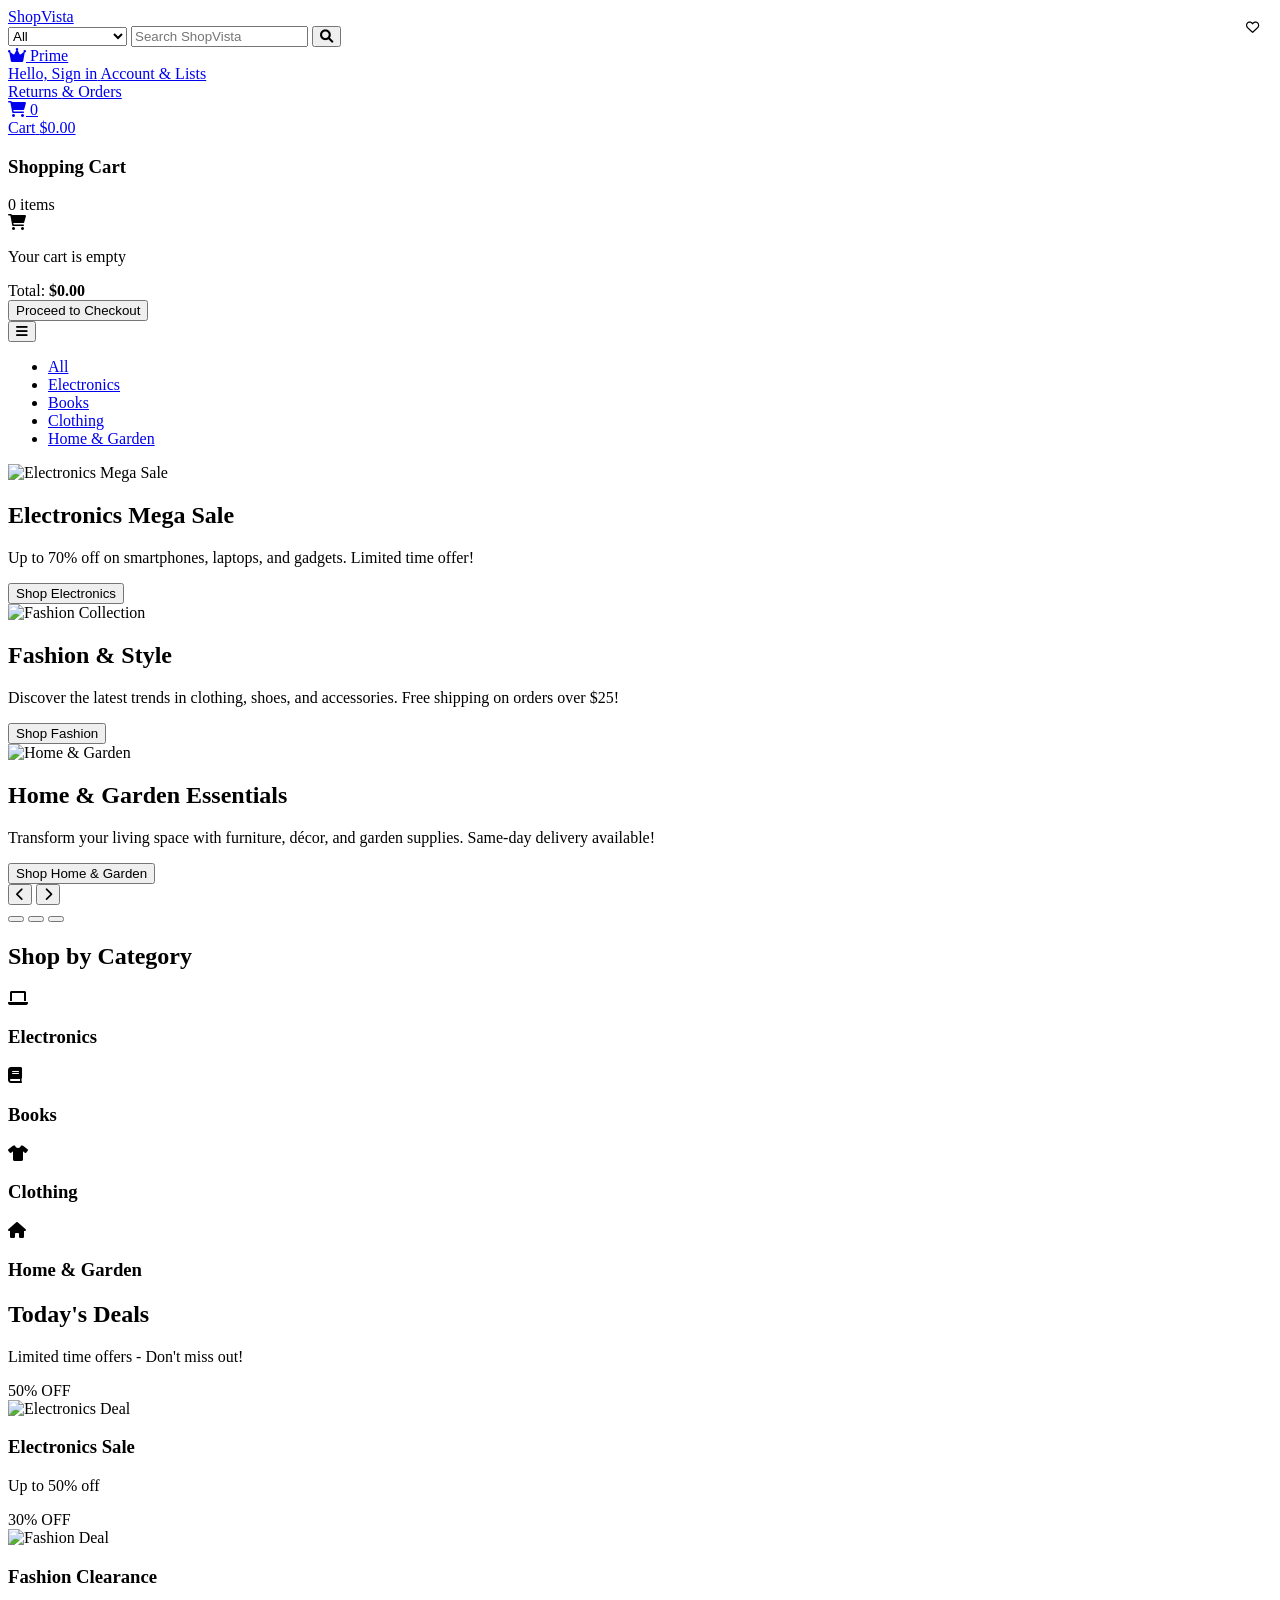
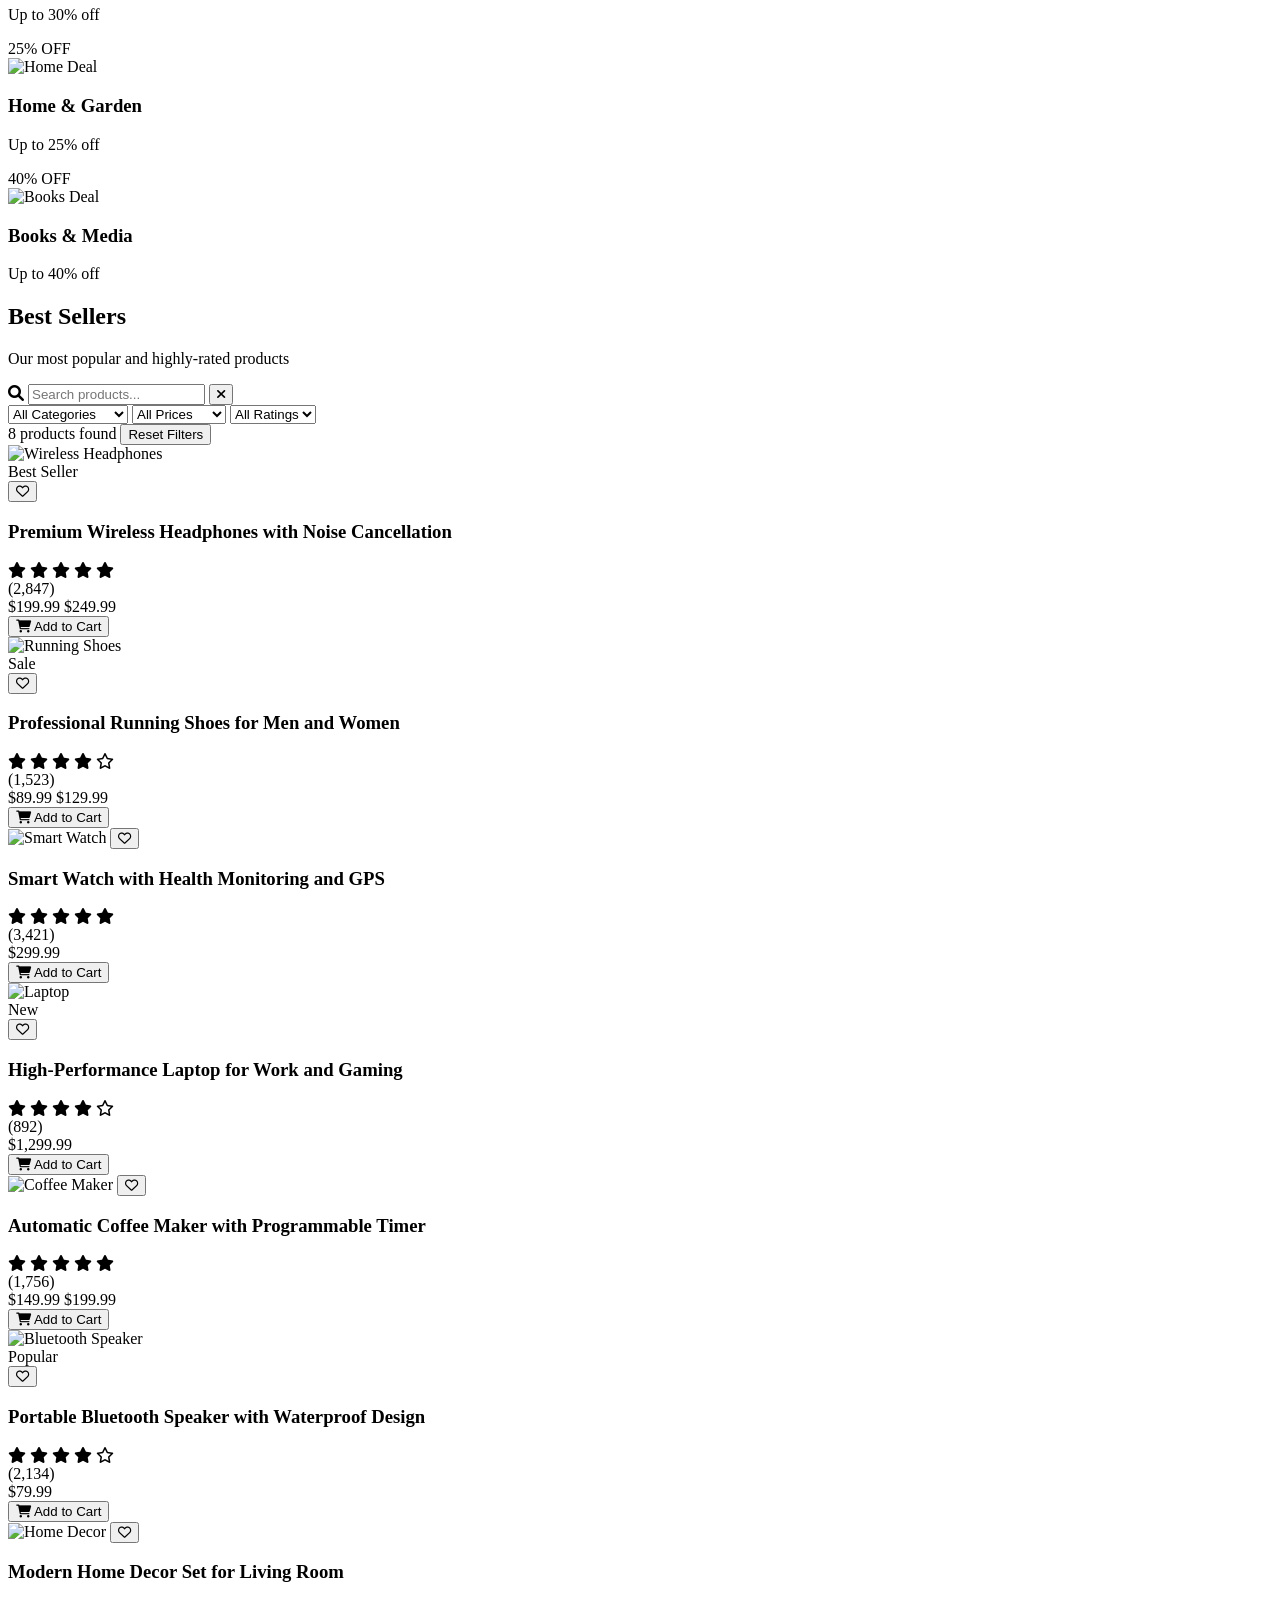
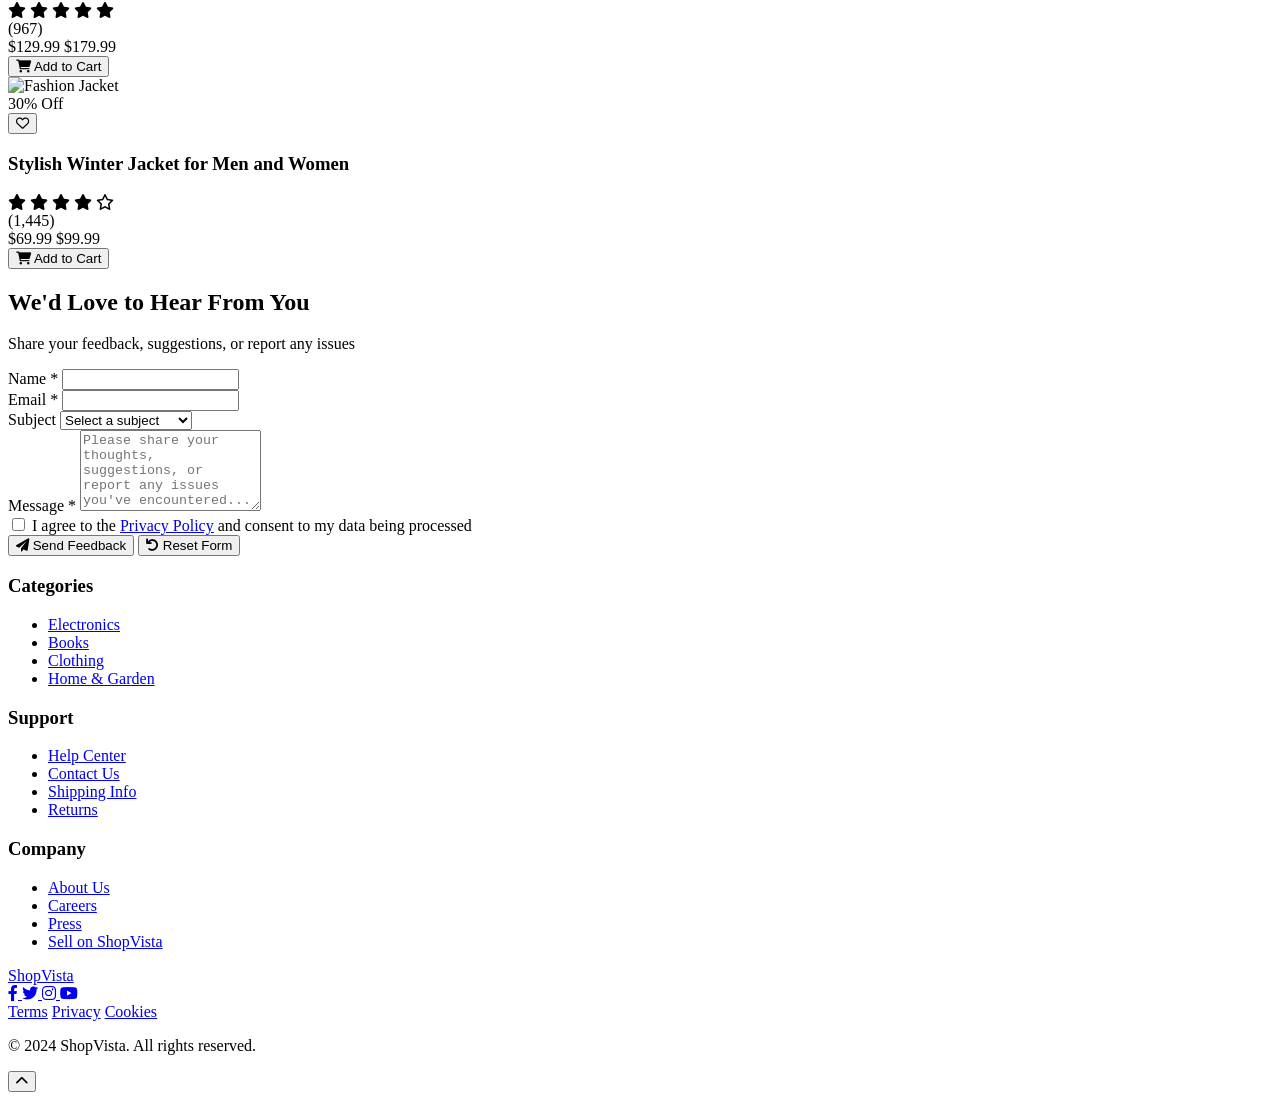
==== commit dfce486b: "Update index.html" ====
--- a/index.html
+++ b/index.html
@@ -4,7 +4,7 @@
     <meta charset="UTF-8">
     <meta name="viewport" content="width=device-width, initial-scale=1.0">
     <title>ShopVista - Premium Online Shopping</title>
-    <link rel="stylesheet" href="style.css">
+    <link rel="stylesheet" href="styles.css">
     <link rel="stylesheet" href="https://cdnjs.cloudflare.com/ajax/libs/font-awesome/6.0.0/css/all.min.css">
 </head>
 <body>
@@ -663,3 +663,4 @@
 </body>
 </html>
 
+
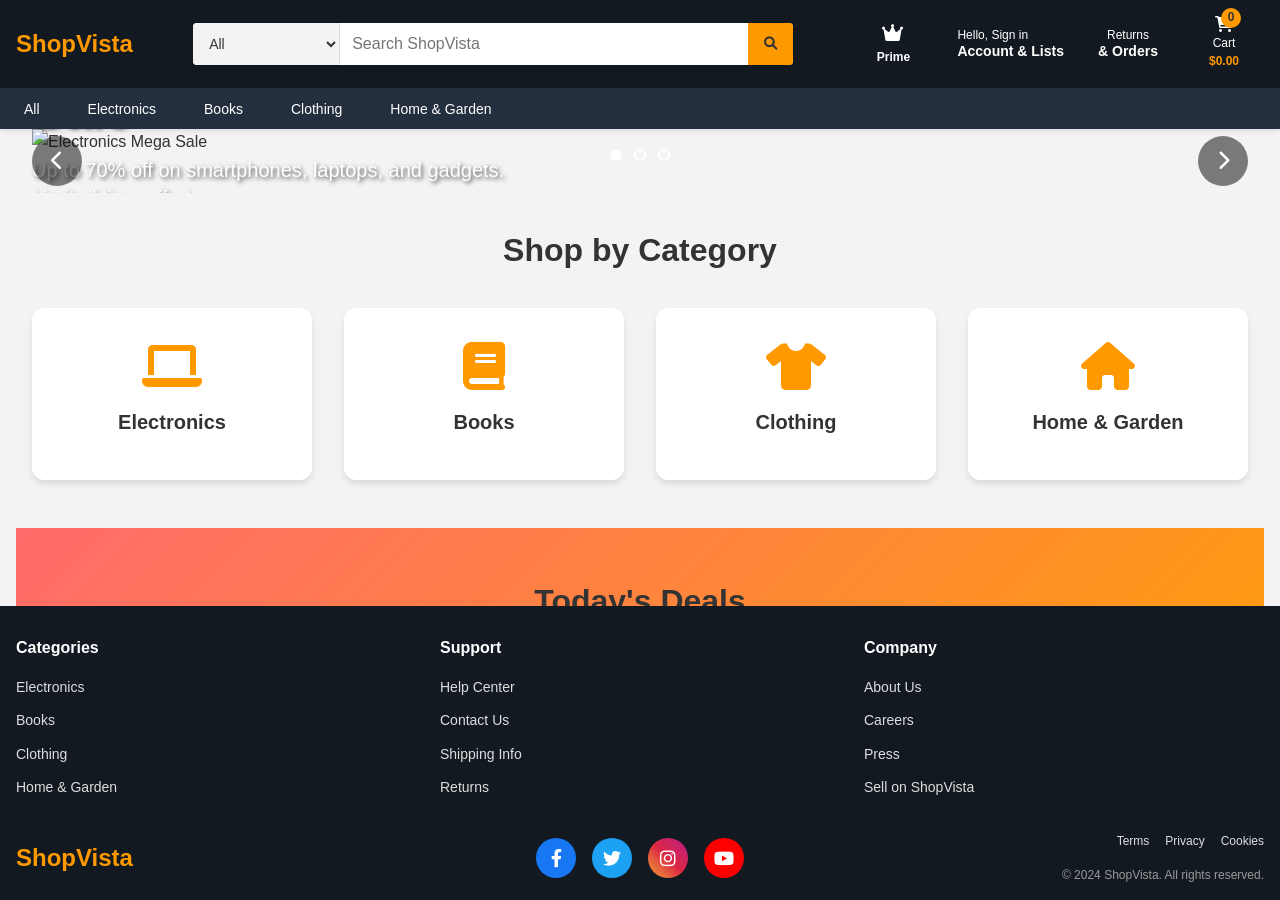
==== commit 4a0f379e: "Update index.html" ====
--- a/index.html
+++ b/index.html
@@ -4,7 +4,7 @@
     <meta charset="UTF-8">
     <meta name="viewport" content="width=device-width, initial-scale=1.0">
     <title>ShopVista - Premium Online Shopping</title>
-    <link rel="stylesheet" href="styles.css">
+    <link rel="stylesheet" href="style.css">
     <link rel="stylesheet" href="https://cdnjs.cloudflare.com/ajax/libs/font-awesome/6.0.0/css/all.min.css">
 </head>
 <body>
@@ -662,5 +662,3 @@
     <script src="script.js"></script>
 </body>
 </html>
-
-
--- a/style.css
+++ b/style.css
@@ -0,0 +1,2765 @@
+/* Reset and Base Styles */
+* {
+    margin: 0;
+    padding: 0;
+    box-sizing: border-box;
+}
+
+html, body {
+    width: 100%;
+    height: 100%;
+    overflow-x: hidden;
+    margin: 0;
+    padding: 0;
+    border: 0;
+    outline: 0;
+    font-size: 100%;
+    vertical-align: baseline;
+    background: transparent;
+}
+
+body {
+    font-family: 'ShopVista', Arial, sans-serif;
+    line-height: 1.6;
+    color: #333;
+    background-color: #f3f3f3;
+    display: flex;
+    flex-direction: column;
+    min-height: 100vh;
+    margin: 0;
+    padding: 0;
+    width: 100vw;
+    max-width: 100vw;
+    overflow-x: hidden;
+}
+
+/* Full Screen Container */
+.header,
+.main-content,
+.footer,
+.hero-carousel,
+.feedback-section {
+    width: 100%;
+    max-width: 100%;
+    margin-left: 0;
+    margin-right: 0;
+}
+
+/* Header Styles */
+.header {
+    background-color: #131921;
+    color: white;
+    position: sticky;
+    top: 0;
+    z-index: 1000;
+    box-shadow: 0 2px 4px rgba(0,0,0,0.1);
+    width: 100vw;
+    margin: 0;
+    padding: 0;
+}
+
+/* Main Navigation */
+.navbar {
+    padding: 0.5rem 0;
+}
+
+.nav-container {
+    width: 100%;
+    margin: 0;
+    display: flex;
+    align-items: center;
+    justify-content: space-between;
+    padding: 0 1rem;
+    gap: 1rem;
+}
+
+/* Logo Styles */
+.nav-logo {
+    flex-shrink: 0;
+}
+
+.logo-link {
+    text-decoration: none;
+    color: white;
+    display: flex;
+    align-items: center;
+}
+
+.logo-text {
+    font-size: 1.5rem;
+    font-weight: bold;
+    color: #ff9900;
+    text-decoration: none;
+}
+
+/* Search Bar Styles */
+.nav-search {
+    flex: 1;
+    max-width: 600px;
+    margin: 0 1rem;
+}
+
+.search-form {
+    width: 100%;
+}
+
+.search-container {
+    display: flex;
+    background-color: white;
+    border-radius: 4px;
+    overflow: hidden;
+    box-shadow: 0 2px 4px rgba(0,0,0,0.1);
+}
+
+.search-categories {
+    background-color: #f3f3f3;
+    border: none;
+    padding: 0.75rem;
+    font-size: 0.875rem;
+    color: #333;
+    cursor: pointer;
+    border-right: 1px solid #ddd;
+    min-width: 80px;
+}
+
+.search-categories:focus {
+    outline: 2px solid #ff9900;
+    outline-offset: -2px;
+}
+
+.search-input {
+    flex: 1;
+    border: none;
+    padding: 0.75rem;
+    font-size: 1rem;
+    outline: none;
+}
+
+.search-input:focus {
+    outline: 2px solid #ff9900;
+    outline-offset: -2px;
+}
+
+.search-button {
+    background-color: #ff9900;
+    border: none;
+    padding: 0.75rem 1rem;
+    cursor: pointer;
+    color: #333;
+    transition: background-color 0.2s ease;
+}
+
+.search-button:hover {
+    background-color: #e68900;
+}
+
+.search-button:focus {
+    outline: 2px solid #ff9900;
+    outline-offset: -2px;
+}
+
+/* Right Navigation */
+.nav-right {
+    display: flex;
+    align-items: center;
+    gap: 1rem;
+    flex-shrink: 0;
+}
+
+/* Prime Section */
+.prime-link {
+    display: flex;
+    align-items: center;
+    gap: 0.5rem;
+    color: #ff9900;
+    font-weight: bold;
+}
+
+.prime-link i {
+    font-size: 1.2rem;
+}
+
+.nav-item {
+    position: relative;
+}
+
+.nav-link {
+    color: white;
+    text-decoration: none;
+    display: flex;
+    flex-direction: column;
+    align-items: center;
+    padding: 0.5rem;
+    border-radius: 4px;
+    transition: all 0.2s ease;
+    min-width: 80px;
+}
+
+.nav-link:hover {
+    background-color: rgba(255, 255, 255, 0.1);
+    transform: translateY(-1px);
+}
+
+.nav-text {
+    font-size: 0.75rem;
+    line-height: 1.2;
+}
+
+.nav-subtext {
+    font-size: 0.875rem;
+    font-weight: bold;
+    line-height: 1.2;
+}
+
+/* Account Section */
+.account-section .nav-link {
+    align-items: flex-start;
+}
+
+/* Cart Section */
+.cart-link {
+    position: relative;
+    display: flex;
+    flex-direction: column;
+    align-items: center;
+}
+
+.cart-icon {
+    position: relative;
+    display: flex;
+    align-items: center;
+    justify-content: center;
+    margin-bottom: 0.25rem;
+    transition: transform 0.3s ease;
+}
+
+.cart-count {
+    position: absolute;
+    top: -8px;
+    right: -8px;
+    background-color: #ff9900;
+    color: #333;
+    border-radius: 50%;
+    width: 20px;
+    height: 20px;
+    display: flex;
+    align-items: center;
+    justify-content: center;
+    font-size: 0.75rem;
+    font-weight: bold;
+    transition: all 0.3s ease;
+}
+
+.cart-info {
+    display: flex;
+    flex-direction: column;
+    align-items: center;
+    gap: 0.125rem;
+}
+
+.cart-total {
+    font-size: 0.75rem;
+    font-weight: bold;
+    color: #ff9900;
+}
+
+/* Cart Dropdown */
+.cart-dropdown {
+    position: absolute;
+    top: 100%;
+    right: 0;
+    width: 350px;
+    background: white;
+    border: 1px solid #ddd;
+    border-radius: 8px;
+    box-shadow: 0 8px 25px rgba(0,0,0,0.15);
+    z-index: 1000;
+    display: none;
+    opacity: 0;
+    transform: translateY(-10px);
+    transition: all 0.3s ease;
+}
+
+.cart-dropdown.show {
+    opacity: 1;
+    transform: translateY(0);
+}
+
+.cart-dropdown-header {
+    padding: 1rem;
+    border-bottom: 1px solid #eee;
+    display: flex;
+    justify-content: space-between;
+    align-items: center;
+}
+
+.cart-dropdown-header h3 {
+    margin: 0;
+    font-size: 1.125rem;
+    color: #333;
+}
+
+.cart-item-count {
+    font-size: 0.875rem;
+    color: #666;
+}
+
+.cart-dropdown-items {
+    max-height: 300px;
+    overflow-y: auto;
+}
+
+.empty-cart {
+    padding: 2rem;
+    text-align: center;
+    color: #666;
+}
+
+.empty-cart i {
+    font-size: 2rem;
+    margin-bottom: 0.5rem;
+    color: #ddd;
+}
+
+.cart-dropdown-item {
+    padding: 1rem;
+    border-bottom: 1px solid #f0f0f0;
+    display: flex;
+    justify-content: space-between;
+    align-items: center;
+}
+
+.cart-dropdown-item:last-child {
+    border-bottom: none;
+}
+
+.item-info h4 {
+    margin: 0 0 0.25rem 0;
+    font-size: 0.875rem;
+    color: #333;
+    line-height: 1.3;
+}
+
+.item-info p {
+    margin: 0;
+    font-size: 0.75rem;
+    color: #666;
+}
+
+.remove-item-btn {
+    background: none;
+    border: none;
+    color: #e74c3c;
+    cursor: pointer;
+    padding: 0.25rem;
+    border-radius: 4px;
+    transition: all 0.2s ease;
+}
+
+.remove-item-btn:hover {
+    background-color: #f8f8f8;
+    transform: scale(1.1);
+}
+
+.cart-dropdown-footer {
+    padding: 1rem;
+    border-top: 1px solid #eee;
+}
+
+.cart-total-display {
+    margin-bottom: 1rem;
+    text-align: center;
+    font-size: 1.125rem;
+}
+
+.cart-total-amount {
+    color: #e74c3c;
+}
+
+.checkout-btn {
+    width: 100%;
+    background-color: #ff9900;
+    color: #333;
+    border: none;
+    padding: 0.75rem;
+    border-radius: 4px;
+    font-weight: bold;
+    cursor: pointer;
+    transition: all 0.3s ease;
+}
+
+.checkout-btn:hover {
+    background-color: #e68900;
+    transform: translateY(-1px);
+}
+
+/* Mobile Menu Toggle */
+.mobile-menu-toggle {
+    display: none;
+}
+
+.menu-btn {
+    background: none;
+    border: none;
+    color: white;
+    font-size: 1.5rem;
+    cursor: pointer;
+    padding: 0.5rem;
+    border-radius: 4px;
+    transition: background-color 0.2s ease;
+}
+
+.menu-btn:hover {
+    background-color: rgba(255, 255, 255, 0.1);
+}
+
+/* Secondary Navigation */
+.secondary-nav {
+    background-color: #232f3e;
+    padding: 0.5rem 0;
+}
+
+.secondary-nav-container {
+    width: 100%;
+    margin: 0;
+    padding: 0 1rem;
+}
+
+.secondary-nav-list {
+    display: flex;
+    list-style: none;
+    gap: 2rem;
+}
+
+.secondary-nav-link {
+    color: white;
+    text-decoration: none;
+    font-size: 0.875rem;
+    padding: 0.5rem;
+    border-radius: 4px;
+    transition: all 0.2s ease;
+}
+
+.secondary-nav-link:hover {
+    background-color: rgba(255, 255, 255, 0.1);
+    transform: translateY(-1px);
+}
+
+/* Hero Carousel Styles */
+.hero-carousel {
+    position: relative;
+    width: 100vw;
+    height: 600px;
+    overflow: hidden;
+    background-color: #f3f3f3;
+    margin: 0;
+    padding: 0;
+}
+
+.carousel-container {
+    width: 100%;
+    height: 100%;
+    position: relative;
+}
+
+.carousel-wrapper {
+    width: 100%;
+    height: 100%;
+    position: relative;
+}
+
+.carousel-slides {
+    width: 100%;
+    height: 100%;
+    position: relative;
+    display: flex;
+    transition: transform 0.5s ease-in-out;
+}
+
+.carousel-slide {
+    min-width: 100%;
+    height: 100%;
+    position: relative;
+    display: flex;
+    align-items: center;
+    justify-content: center;
+    opacity: 0;
+    transition: opacity 0.5s ease-in-out;
+}
+
+.carousel-slide.active {
+    opacity: 1;
+}
+
+.slide-content {
+    width: 100%;
+    height: 100%;
+    display: flex;
+    align-items: center;
+    position: relative;
+    margin: 0;
+    padding: 0 2rem;
+}
+
+.slide-image {
+    flex: 1;
+    height: 100%;
+    position: relative;
+    overflow: hidden;
+}
+
+.slide-image img {
+    width: 100%;
+    height: 100%;
+    object-fit: cover;
+    object-position: center;
+}
+
+.slide-text {
+    position: absolute;
+    top: 50%;
+    left: 2rem;
+    transform: translateY(-50%);
+    color: white;
+    z-index: 2;
+    max-width: 500px;
+    text-shadow: 2px 2px 4px rgba(0,0,0,0.7);
+}
+
+.slide-text h2 {
+    font-size: 3rem;
+    font-weight: bold;
+    margin-bottom: 1rem;
+    line-height: 1.2;
+}
+
+.slide-text p {
+    font-size: 1.25rem;
+    margin-bottom: 2rem;
+    line-height: 1.4;
+}
+
+.cta-button {
+    background-color: #ff9900;
+    color: #333;
+    border: none;
+    padding: 1rem 2rem;
+    font-size: 1.125rem;
+    font-weight: bold;
+    border-radius: 4px;
+    cursor: pointer;
+    transition: all 0.3s ease;
+    text-transform: uppercase;
+    letter-spacing: 0.5px;
+}
+
+.cta-button:hover {
+    background-color: #e68900;
+    transform: translateY(-2px);
+    box-shadow: 0 4px 8px rgba(0,0,0,0.3);
+}
+
+.cta-button:focus {
+    outline: 2px solid #ff9900;
+    outline-offset: 2px;
+}
+
+/* Carousel Navigation Arrows */
+.carousel-arrow {
+    position: absolute;
+    top: 50%;
+    transform: translateY(-50%);
+    background-color: rgba(0,0,0,0.5);
+    color: white;
+    border: none;
+    width: 50px;
+    height: 50px;
+    border-radius: 50%;
+    cursor: pointer;
+    display: flex;
+    align-items: center;
+    justify-content: center;
+    font-size: 1.25rem;
+    transition: all 0.3s ease;
+    z-index: 3;
+}
+
+.carousel-arrow:hover {
+    background-color: rgba(0,0,0,0.8);
+    transform: translateY(-50%) scale(1.1);
+}
+
+.carousel-arrow:focus {
+    outline: 2px solid #ff9900;
+    outline-offset: 2px;
+}
+
+.carousel-arrow-left {
+    left: 2rem;
+}
+
+.carousel-arrow-right {
+    right: 2rem;
+}
+
+/* Carousel Dot Indicators */
+.carousel-dots {
+    position: absolute;
+    bottom: 2rem;
+    left: 50%;
+    transform: translateX(-50%);
+    display: flex;
+    gap: 0.75rem;
+    z-index: 3;
+}
+
+.dot {
+    width: 12px;
+    height: 12px;
+    border-radius: 50%;
+    border: 2px solid white;
+    background-color: transparent;
+    cursor: pointer;
+    transition: all 0.3s ease;
+}
+
+.dot:hover {
+    background-color: rgba(255,255,255,0.5);
+    transform: scale(1.2);
+}
+
+.dot.active {
+    background-color: white;
+}
+
+.dot:focus {
+    outline: 2px solid #ff9900;
+    outline-offset: 2px;
+}
+
+/* Main Content */
+.main-content {
+    width: 100vw;
+    margin: 0;
+    padding: 2rem 1rem;
+    max-width: 100vw;
+    overflow-x: hidden;
+}
+
+/* Hero Section */
+.hero-section {
+    background: linear-gradient(135deg, #667eea 0%, #764ba2 100%);
+    color: white;
+    padding: 4rem 2rem;
+    border-radius: 8px;
+    text-align: center;
+    margin-bottom: 3rem;
+}
+
+.hero-content h1 {
+    font-size: 2.5rem;
+    margin-bottom: 1rem;
+}
+
+.hero-content p {
+    font-size: 1.25rem;
+    opacity: 0.9;
+}
+
+/* Categories Section */
+.categories-section {
+    margin-bottom: 3rem;
+}
+
+.categories-section h2 {
+    text-align: center;
+    margin-bottom: 2rem;
+    color: #333;
+    font-size: 2rem;
+}
+
+.categories-grid {
+    display: grid;
+    grid-template-columns: repeat(auto-fit, minmax(250px, 1fr));
+    gap: 2rem;
+}
+
+.category-card {
+    background: white;
+    padding: 2rem;
+    border-radius: 8px;
+    text-align: center;
+    box-shadow: 0 4px 6px rgba(0,0,0,0.1);
+    transition: all 0.3s ease;
+    cursor: pointer;
+    position: relative;
+    overflow: hidden;
+    border: 2px solid transparent;
+}
+
+.category-card:hover {
+    transform: translateY(-5px);
+    box-shadow: 0 8px 15px rgba(0,0,0,0.2);
+    border-color: #ff9900;
+}
+
+.category-card:active {
+    transform: translateY(-2px);
+    box-shadow: 0 4px 8px rgba(0,0,0,0.15);
+}
+
+.category-card i {
+    font-size: 3rem;
+    color: #ff9900;
+    margin-bottom: 1rem;
+    transition: all 0.3s ease;
+}
+
+.category-card:hover i {
+    transform: scale(1.1);
+    color: #e68900;
+}
+
+/* Ripple effect for category cards */
+.category-card::before {
+    content: '';
+    position: absolute;
+    top: 50%;
+    left: 50%;
+    width: 0;
+    height: 0;
+    border-radius: 50%;
+    background: rgba(255, 153, 0, 0.1);
+    transform: translate(-50%, -50%);
+    transition: width 0.6s, height 0.6s;
+}
+
+.category-card:active::before {
+    width: 300px;
+    height: 300px;
+}
+
+.category-card h3 {
+    color: #333;
+    font-size: 1.25rem;
+}
+
+/* Products Section */
+.products-section {
+    margin-bottom: 3rem;
+}
+
+/* Search and Filter Section */
+.search-filter-section {
+    background: white;
+    border-radius: 8px;
+    padding: 2rem;
+    margin-bottom: 2rem;
+    box-shadow: 0 2px 8px rgba(0,0,0,0.1);
+}
+
+.search-filter-container {
+    display: flex;
+    gap: 1.5rem;
+    align-items: center;
+    margin-bottom: 1rem;
+}
+
+.search-box {
+    position: relative;
+    flex: 1;
+    max-width: 400px;
+}
+
+.search-box .search-icon {
+    position: absolute;
+    left: 1rem;
+    top: 50%;
+    transform: translateY(-50%);
+    color: #666;
+    font-size: 1rem;
+}
+
+.search-box .search-input {
+    width: 100%;
+    padding: 0.75rem 1rem 0.75rem 2.5rem;
+    border: 2px solid #ddd;
+    border-radius: 4px;
+    font-size: 1rem;
+    transition: border-color 0.3s ease;
+}
+
+.search-box .search-input:focus {
+    outline: none;
+    border-color: #ff9900;
+    box-shadow: 0 0 0 3px rgba(255, 153, 0, 0.1);
+}
+
+.clear-search {
+    position: absolute;
+    right: 0.5rem;
+    top: 50%;
+    transform: translateY(-50%);
+    background: none;
+    border: none;
+    color: #666;
+    cursor: pointer;
+    padding: 0.25rem;
+    border-radius: 50%;
+    transition: all 0.3s ease;
+}
+
+.clear-search:hover {
+    background-color: #f0f0f0;
+    color: #333;
+}
+
+.filter-controls {
+    display: flex;
+    gap: 1rem;
+    flex-wrap: wrap;
+}
+
+.category-select,
+.price-select,
+.rating-select {
+    padding: 0.75rem 1rem;
+    border: 2px solid #ddd;
+    border-radius: 4px;
+    font-size: 0.875rem;
+    background: white;
+    cursor: pointer;
+    transition: border-color 0.3s ease;
+    min-width: 150px;
+}
+
+.category-select:focus,
+.price-select:focus,
+.rating-select:focus {
+    outline: none;
+    border-color: #ff9900;
+    box-shadow: 0 0 0 3px rgba(255, 153, 0, 0.1);
+}
+
+.search-results-info {
+    display: flex;
+    justify-content: space-between;
+    align-items: center;
+    padding-top: 1rem;
+    border-top: 1px solid #eee;
+}
+
+#resultsCount {
+    color: #666;
+    font-size: 0.875rem;
+    font-weight: 500;
+}
+
+.reset-filters {
+    background: #ff9900;
+    color: #333;
+    border: none;
+    padding: 0.5rem 1rem;
+    border-radius: 4px;
+    font-size: 0.875rem;
+    font-weight: bold;
+    cursor: pointer;
+    transition: all 0.3s ease;
+}
+
+.reset-filters:hover {
+    background: #e68900;
+    transform: translateY(-1px);
+}
+
+/* Product Card Hidden State */
+.product-card.hidden {
+    display: none;
+}
+
+/* Page Header Styles */
+.page-header {
+    background: linear-gradient(135deg, #667eea 0%, #764ba2 100%);
+    color: white;
+    padding: 3rem 0;
+    text-align: center;
+    margin-bottom: 2rem;
+}
+
+.page-header-content h1 {
+    font-size: 3rem;
+    margin-bottom: 1rem;
+    font-weight: bold;
+}
+
+.page-header-content p {
+    font-size: 1.25rem;
+    opacity: 0.9;
+}
+
+/* Category Cards Grid */
+.categories-grid {
+    display: grid;
+    grid-template-columns: repeat(auto-fit, minmax(200px, 1fr));
+    gap: 2rem;
+    margin-bottom: 3rem;
+    padding: 0 1rem;
+}
+
+.category-card {
+    background: white;
+    padding: 2rem;
+    border-radius: 12px;
+    text-align: center;
+    box-shadow: 0 4px 6px rgba(0, 0, 0, 0.1);
+    transition: all 0.3s ease;
+    cursor: pointer;
+}
+
+.category-card:hover {
+    transform: translateY(-5px);
+    box-shadow: 0 8px 25px rgba(0, 0, 0, 0.15);
+}
+
+.category-card i {
+    font-size: 3rem;
+    color: #ff9900;
+    margin-bottom: 1rem;
+}
+
+.category-card h3 {
+    font-size: 1.25rem;
+    margin-bottom: 0.5rem;
+    color: #333;
+}
+
+.category-card p {
+    color: #666;
+    font-size: 0.9rem;
+}
+
+/* Product Author/Brand Styles */
+.product-author,
+.product-brand {
+    font-size: 0.9rem;
+    color: #666;
+    margin-bottom: 0.5rem;
+    font-style: italic;
+}
+
+/* Today's Deals Section */
+.deals-section {
+    background: linear-gradient(135deg, #ff6b6b 0%, #ffa500 100%);
+    padding: 3rem 0;
+    margin: 2rem 0;
+}
+
+.deals-grid {
+    display: grid;
+    grid-template-columns: repeat(auto-fit, minmax(250px, 1fr));
+    gap: 2rem;
+    padding: 0 2rem;
+    max-width: 1200px;
+    margin: 0 auto;
+}
+
+.deal-card {
+    background: white;
+    border-radius: 12px;
+    padding: 1.5rem;
+    text-align: center;
+    box-shadow: 0 4px 15px rgba(0, 0, 0, 0.1);
+    transition: all 0.3s ease;
+    position: relative;
+    overflow: hidden;
+}
+
+.deal-card:hover {
+    transform: translateY(-5px);
+    box-shadow: 0 8px 25px rgba(0, 0, 0, 0.2);
+}
+
+.deal-badge {
+    position: absolute;
+    top: 10px;
+    right: 10px;
+    background: #e74c3c;
+    color: white;
+    padding: 0.5rem 1rem;
+    border-radius: 20px;
+    font-weight: bold;
+    font-size: 0.8rem;
+    z-index: 2;
+}
+
+.deal-card img {
+    width: 100%;
+    height: 150px;
+    object-fit: cover;
+    border-radius: 8px;
+    margin-bottom: 1rem;
+}
+
+.deal-card h3 {
+    font-size: 1.1rem;
+    margin-bottom: 0.5rem;
+    color: #333;
+}
+
+.deal-price {
+    font-size: 1.2rem;
+    font-weight: bold;
+    color: #e74c3c;
+    margin: 0;
+}
+
+/* Feedback Form Section */
+.feedback-section {
+    background: linear-gradient(135deg, #667eea 0%, #764ba2 100%);
+    padding: 4rem 0;
+    margin: 3rem 0;
+    width: 100vw;
+    margin-left: 0;
+    margin-right: 0;
+}
+
+.feedback-container {
+    width: 100%;
+    margin: 0;
+    padding: 0 2rem;
+}
+
+.feedback-header {
+    text-align: center;
+    margin-bottom: 3rem;
+    color: white;
+}
+
+.feedback-header h2 {
+    font-size: 2.5rem;
+    margin-bottom: 1rem;
+    font-weight: bold;
+}
+
+.feedback-header p {
+    font-size: 1.25rem;
+    opacity: 0.9;
+}
+
+.feedback-form {
+    background: white;
+    padding: 3rem;
+    border-radius: 12px;
+    box-shadow: 0 10px 30px rgba(0,0,0,0.2);
+}
+
+.form-group {
+    margin-bottom: 2rem;
+}
+
+.form-label {
+    display: block;
+    margin-bottom: 0.5rem;
+    font-weight: bold;
+    color: #333;
+    font-size: 1rem;
+}
+
+.form-input,
+.form-select,
+.form-textarea {
+    width: 100%;
+    padding: 1rem;
+    border: 2px solid #ddd;
+    border-radius: 6px;
+    font-size: 1rem;
+    transition: all 0.3s ease;
+    font-family: inherit;
+}
+
+.form-input:focus,
+.form-select:focus,
+.form-textarea:focus {
+    outline: none;
+    border-color: #ff9900;
+    box-shadow: 0 0 0 3px rgba(255, 153, 0, 0.1);
+}
+
+.form-textarea {
+    resize: vertical;
+    min-height: 120px;
+}
+
+.form-checkbox-label {
+    display: flex;
+    align-items: flex-start;
+    gap: 0.75rem;
+    cursor: pointer;
+    font-size: 0.9rem;
+    line-height: 1.5;
+}
+
+.form-checkbox {
+    margin: 0;
+    width: 18px;
+    height: 18px;
+    accent-color: #ff9900;
+    cursor: pointer;
+}
+
+.checkbox-text {
+    color: #666;
+}
+
+.privacy-link {
+    color: #ff9900;
+    text-decoration: none;
+    font-weight: bold;
+}
+
+.privacy-link:hover {
+    text-decoration: underline;
+}
+
+.form-error {
+    display: block;
+    color: #e74c3c;
+    font-size: 0.875rem;
+    margin-top: 0.5rem;
+    min-height: 1.25rem;
+}
+
+.form-actions {
+    display: flex;
+    gap: 1rem;
+    justify-content: center;
+    margin-top: 2rem;
+}
+
+.submit-btn,
+.reset-btn {
+    padding: 1rem 2rem;
+    border: none;
+    border-radius: 6px;
+    font-size: 1rem;
+    font-weight: bold;
+    cursor: pointer;
+    transition: all 0.3s ease;
+    display: flex;
+    align-items: center;
+    gap: 0.5rem;
+    text-transform: uppercase;
+    letter-spacing: 0.5px;
+}
+
+.submit-btn {
+    background-color: #ff9900;
+    color: #333;
+}
+
+.submit-btn:hover {
+    background-color: #e68900;
+    transform: translateY(-2px);
+    box-shadow: 0 4px 12px rgba(0,0,0,0.2);
+}
+
+.submit-btn:disabled {
+    background-color: #ccc;
+    cursor: not-allowed;
+    transform: none;
+    box-shadow: none;
+}
+
+.reset-btn {
+    background-color: #6c757d;
+    color: white;
+}
+
+.reset-btn:hover {
+    background-color: #5a6268;
+    transform: translateY(-2px);
+    box-shadow: 0 4px 12px rgba(0,0,0,0.2);
+}
+
+.feedback-success {
+    background: white;
+    padding: 3rem;
+    border-radius: 12px;
+    box-shadow: 0 10px 30px rgba(0,0,0,0.2);
+    text-align: center;
+}
+
+.success-icon {
+    font-size: 4rem;
+    color: #27ae60;
+    margin-bottom: 1rem;
+}
+
+.feedback-success h3 {
+    color: #333;
+    font-size: 2rem;
+    margin-bottom: 1rem;
+}
+
+.feedback-success p {
+    color: #666;
+    font-size: 1.125rem;
+    line-height: 1.6;
+}
+
+.section-header {
+    text-align: center;
+    margin-bottom: 3rem;
+}
+
+.section-header h2 {
+    color: #333;
+    font-size: 2rem;
+    margin-bottom: 0.5rem;
+}
+
+.section-header p {
+    color: #666;
+    font-size: 1.125rem;
+}
+
+.products-grid {
+    display: grid;
+    grid-template-columns: repeat(4, 1fr);
+    gap: 2rem;
+}
+
+.product-card {
+    background: white;
+    border-radius: 8px;
+    overflow: hidden;
+    box-shadow: 0 2px 8px rgba(0,0,0,0.1);
+    transition: all 0.3s ease;
+    cursor: pointer;
+    position: relative;
+}
+
+.product-card:hover {
+    transform: translateY(-5px);
+    box-shadow: 0 8px 25px rgba(0,0,0,0.15);
+}
+
+.product-image {
+    position: relative;
+    width: 100%;
+    height: 250px;
+    overflow: hidden;
+}
+
+.product-image img {
+    width: 100%;
+    height: 100%;
+    object-fit: cover;
+    object-position: center;
+    transition: transform 0.3s ease;
+}
+
+.product-card:hover .product-image img {
+    transform: scale(1.05);
+}
+
+.product-badge {
+    position: absolute;
+    top: 0.75rem;
+    left: 0.75rem;
+    background-color: #ff9900;
+    color: #333;
+    padding: 0.25rem 0.5rem;
+    border-radius: 4px;
+    font-size: 0.75rem;
+    font-weight: bold;
+    text-transform: uppercase;
+    z-index: 2;
+}
+
+.product-badge.sale {
+    background-color: #e74c3c;
+    color: white;
+}
+
+.product-badge.new {
+    background-color: #27ae60;
+    color: white;
+}
+
+.product-info {
+    padding: 1.5rem;
+}
+
+.product-title {
+    font-size: 1rem;
+    font-weight: 500;
+    color: #333;
+    margin-bottom: 0.75rem;
+    line-height: 1.4;
+    display: -webkit-box;
+    -webkit-line-clamp: 2;
+    line-clamp: 2;
+    -webkit-box-orient: vertical;
+    overflow: hidden;
+    min-height: 2.8rem;
+}
+
+.product-rating {
+    display: flex;
+    align-items: center;
+    gap: 0.5rem;
+    margin-bottom: 0.75rem;
+}
+
+.stars {
+    display: flex;
+    gap: 0.125rem;
+}
+
+.stars i {
+    font-size: 0.875rem;
+    color: #ff9900;
+}
+
+.stars i.far {
+    color: #ddd;
+}
+
+.rating-count {
+    font-size: 0.875rem;
+    color: #666;
+}
+
+.product-price {
+    margin-bottom: 1rem;
+}
+
+.current-price {
+    font-size: 1.25rem;
+    font-weight: bold;
+    color: #e74c3c;
+}
+
+.original-price {
+    font-size: 1rem;
+    color: #999;
+    text-decoration: line-through;
+    margin-left: 0.5rem;
+}
+
+.add-to-cart-btn {
+    width: 100%;
+    background-color: #ff9900;
+    color: #333;
+    border: none;
+    padding: 0.75rem 1rem;
+    border-radius: 4px;
+    font-size: 0.875rem;
+    font-weight: bold;
+    cursor: pointer;
+    transition: all 0.3s ease;
+    display: flex;
+    align-items: center;
+    justify-content: center;
+    gap: 0.5rem;
+    text-transform: uppercase;
+    letter-spacing: 0.5px;
+}
+
+.add-to-cart-btn:hover {
+    background-color: #e68900;
+    transform: translateY(-1px);
+    box-shadow: 0 4px 8px rgba(0,0,0,0.2);
+}
+
+.add-to-cart-btn:active {
+    transform: translateY(0);
+}
+
+.add-to-cart-btn:focus {
+    outline: 2px solid #ff9900;
+    outline-offset: 2px;
+}
+
+.add-to-cart-btn.added {
+    background-color: #27ae60;
+    color: white;
+}
+
+.add-to-cart-btn.added::after {
+    content: " ✓";
+}
+
+/* Enhanced Add to Cart Animations */
+.add-to-cart-btn {
+    position: relative;
+    overflow: hidden;
+}
+
+.add-to-cart-btn::before {
+    content: '';
+    position: absolute;
+    top: 50%;
+    left: 50%;
+    width: 0;
+    height: 0;
+    background: rgba(255, 255, 255, 0.3);
+    border-radius: 50%;
+    transform: translate(-50%, -50%);
+    transition: width 0.6s, height 0.6s;
+}
+
+.add-to-cart-btn:active::before {
+    width: 300px;
+    height: 300px;
+}
+
+/* Flying animation for cart items */
+@keyframes flyToCart {
+    0% {
+        transform: scale(1) rotate(0deg);
+        opacity: 1;
+    }
+    50% {
+        transform: scale(0.8) rotate(180deg);
+        opacity: 0.8;
+    }
+    100% {
+        transform: scale(0.1) rotate(360deg);
+        opacity: 0;
+    }
+}
+
+.flying-item {
+    position: fixed;
+    width: 40px;
+    height: 40px;
+    background: #ff9900;
+    border-radius: 50%;
+    z-index: 10000;
+    pointer-events: none;
+    animation: flyToCart 0.8s ease-in-out forwards;
+}
+
+/* Footer */
+.footer {
+    background-color: #131921;
+    color: white;
+    margin-top: auto;
+    padding: 0;
+    width: 100vw;
+    margin-left: 0;
+    margin-right: 0;
+}
+
+.footer-container {
+    width: 100%;
+    margin: 0;
+    padding: 2rem 1rem 1rem;
+}
+
+/* Footer Links Section */
+.footer-links {
+    display: grid;
+    grid-template-columns: repeat(3, 1fr);
+    gap: 1.5rem;
+    margin-bottom: 1.5rem;
+}
+
+.footer-column h3 {
+    color: white;
+    font-size: 1rem;
+    font-weight: bold;
+    margin-bottom: 1rem;
+    line-height: 1.2;
+}
+
+.footer-column ul {
+    list-style: none;
+    padding: 0;
+    margin: 0;
+}
+
+.footer-column li {
+    margin-bottom: 0.5rem;
+}
+
+.footer-link {
+    color: #ddd;
+    text-decoration: none;
+    font-size: 0.875rem;
+    line-height: 1.4;
+    transition: color 0.3s ease;
+}
+
+.footer-link:hover {
+    color: white;
+    text-decoration: underline;
+}
+
+/* Footer Divider */
+.footer-divider {
+    height: 1px;
+    background-color: #3a4553;
+    margin: 1rem 0;
+}
+
+/* Footer Bottom Section */
+.footer-bottom {
+    display: grid;
+    grid-template-columns: 1fr 2fr 1fr;
+    gap: 1rem;
+    align-items: center;
+}
+
+/* Footer Logo */
+.footer-logo .logo-link {
+    text-decoration: none;
+}
+
+.footer-logo .logo-text {
+    font-size: 1.5rem;
+    font-weight: bold;
+    color: #ff9900;
+}
+
+/* Footer Social */
+.footer-social h4 {
+    color: white;
+    font-size: 0.875rem;
+    font-weight: bold;
+    margin-bottom: 0.5rem;
+    text-align: center;
+}
+
+.social-links {
+    display: flex;
+    justify-content: center;
+    gap: 1rem;
+}
+
+.social-link {
+    display: flex;
+    align-items: center;
+    justify-content: center;
+    width: 40px;
+    height: 40px;
+    border-radius: 50%;
+    color: white;
+    text-decoration: none;
+    transition: all 0.3s ease;
+    font-size: 1.125rem;
+}
+
+.social-link:hover {
+    transform: translateY(-2px);
+    box-shadow: 0 4px 8px rgba(0,0,0,0.3);
+}
+
+.social-link.facebook {
+    background-color: #1877f2;
+}
+
+.social-link.twitter {
+    background-color: #1da1f2;
+}
+
+.social-link.instagram {
+    background: linear-gradient(45deg, #f09433 0%, #e6683c 25%, #dc2743 50%, #cc2366 75%, #bc1888 100%);
+}
+
+.social-link.youtube {
+    background-color: #ff0000;
+}
+
+.social-link.linkedin {
+    background-color: #0077b5;
+}
+
+/* Footer Legal */
+.footer-legal {
+    text-align: right;
+}
+
+.legal-links {
+    display: flex;
+    flex-wrap: wrap;
+    gap: 1rem;
+    margin-bottom: 1rem;
+    justify-content: flex-end;
+}
+
+.legal-link {
+    color: #ddd;
+    text-decoration: none;
+    font-size: 0.75rem;
+    transition: color 0.3s ease;
+}
+
+.legal-link:hover {
+    color: white;
+    text-decoration: underline;
+}
+
+.copyright {
+    color: #999;
+    font-size: 0.75rem;
+    margin: 0;
+    line-height: 1.4;
+}
+
+.footer-location {
+    color: #ff9900;
+    font-weight: bold;
+}
+
+/* Responsive Design */
+@media (max-width: 768px) {
+    .nav-container {
+        flex-wrap: wrap;
+        gap: 0.5rem;
+    }
+
+    .nav-search {
+        order: 3;
+        flex-basis: 100%;
+        margin: 0.5rem 0 0 0;
+        max-width: none;
+    }
+
+    .mobile-menu-toggle {
+        display: block;
+    }
+
+    .secondary-nav-list {
+        flex-wrap: wrap;
+        gap: 1rem;
+    }
+
+    /* Carousel Responsive Styles */
+    .hero-carousel {
+        height: 400px;
+    }
+
+    .slide-content {
+        padding: 0 1rem;
+    }
+
+    .slide-text {
+        left: 1rem;
+        max-width: 300px;
+    }
+
+    .slide-text h2 {
+        font-size: 2rem;
+    }
+
+    .slide-text p {
+        font-size: 1rem;
+    }
+
+    .cta-button {
+        padding: 0.75rem 1.5rem;
+        font-size: 1rem;
+    }
+
+    .carousel-arrow {
+        width: 40px;
+        height: 40px;
+        font-size: 1rem;
+    }
+
+    .carousel-arrow-left {
+        left: 1rem;
+    }
+
+    .carousel-arrow-right {
+        right: 1rem;
+    }
+
+    .carousel-dots {
+        bottom: 1rem;
+    }
+
+    .hero-content h1 {
+        font-size: 2rem;
+    }
+
+    .hero-content p {
+        font-size: 1rem;
+    }
+
+    .categories-grid {
+        grid-template-columns: repeat(auto-fit, minmax(200px, 1fr));
+        gap: 1rem;
+    }
+
+    .category-card {
+        padding: 1.5rem;
+    }
+
+    /* Products Grid Responsive */
+    .products-grid {
+        grid-template-columns: repeat(2, 1fr);
+        gap: 1.5rem;
+    }
+
+    .product-image {
+        height: 200px;
+    }
+
+    .product-info {
+        padding: 1rem;
+    }
+
+    .product-title {
+        font-size: 0.9rem;
+        min-height: 2.5rem;
+    }
+
+    .current-price {
+        font-size: 1.125rem;
+    }
+
+    .add-to-cart-btn {
+        padding: 0.625rem 0.75rem;
+        font-size: 0.8rem;
+    }
+
+    /* Cart Dropdown Responsive */
+    .cart-dropdown {
+        width: 300px;
+        right: -50px;
+    }
+
+    /* Footer Responsive */
+    .footer-links {
+        grid-template-columns: repeat(2, 1fr);
+        gap: 1.5rem;
+    }
+
+    .footer-bottom {
+        grid-template-columns: 1fr;
+        gap: 1.5rem;
+        text-align: center;
+    }
+
+    .footer-legal {
+        text-align: center;
+    }
+
+    .legal-links {
+        justify-content: center;
+    }
+
+    .social-links {
+        justify-content: center;
+    }
+
+    /* Search Filter Responsive */
+    .search-filter-container {
+        flex-direction: column;
+        gap: 1rem;
+    }
+
+    .search-box {
+        max-width: none;
+    }
+
+    .filter-controls {
+        justify-content: center;
+        gap: 0.75rem;
+    }
+
+    .category-select,
+    .price-select,
+    .rating-select {
+        min-width: 120px;
+        font-size: 0.8rem;
+    }
+
+    .search-results-info {
+        flex-direction: column;
+        gap: 1rem;
+        text-align: center;
+    }
+
+    /* Feedback Form Responsive */
+    .feedback-container {
+        padding: 0 1rem;
+    }
+
+    .feedback-form {
+        padding: 2rem;
+    }
+
+    .feedback-header h2 {
+        font-size: 2rem;
+    }
+
+    .feedback-header p {
+        font-size: 1rem;
+    }
+
+    .form-actions {
+        flex-direction: column;
+        gap: 0.75rem;
+    }
+
+    .submit-btn,
+    .reset-btn {
+        width: 100%;
+        justify-content: center;
+    }
+
+    /* Tablet Category Pages */
+    .page-header-content h1 {
+        font-size: 2.5rem;
+    }
+
+    .categories-grid {
+        grid-template-columns: repeat(3, 1fr);
+        gap: 1.5rem;
+    }
+
+    .category-card {
+        padding: 1.75rem;
+    }
+
+    /* Tablet Deals Section */
+    .deals-grid {
+        grid-template-columns: repeat(2, 1fr);
+        gap: 1.5rem;
+    }
+}
+
+@media (max-width: 480px) {
+    .nav-container {
+        padding: 0 0.5rem;
+    }
+
+    .nav-right {
+        gap: 0.5rem;
+    }
+
+    .nav-link {
+        min-width: 60px;
+        padding: 0.25rem;
+    }
+
+    .nav-text {
+        font-size: 0.625rem;
+    }
+
+    .nav-subtext {
+        font-size: 0.75rem;
+    }
+
+    .search-categories {
+        min-width: 60px;
+        padding: 0.5rem;
+        font-size: 0.75rem;
+    }
+
+    .search-input {
+        padding: 0.5rem;
+        font-size: 0.875rem;
+    }
+
+    .search-button {
+        padding: 0.5rem 0.75rem;
+    }
+
+    /* Mobile Carousel Styles */
+    .hero-carousel {
+        height: 300px;
+    }
+
+    .slide-content {
+        padding: 0 0.5rem;
+    }
+
+    .slide-text {
+        left: 0.5rem;
+        max-width: 250px;
+    }
+
+    .slide-text h2 {
+        font-size: 1.5rem;
+        margin-bottom: 0.5rem;
+    }
+
+    .slide-text p {
+        font-size: 0.875rem;
+        margin-bottom: 1rem;
+    }
+
+    .cta-button {
+        padding: 0.5rem 1rem;
+        font-size: 0.875rem;
+    }
+
+    .carousel-arrow {
+        width: 35px;
+        height: 35px;
+        font-size: 0.875rem;
+    }
+
+    .carousel-arrow-left {
+        left: 0.5rem;
+    }
+
+    .carousel-arrow-right {
+        right: 0.5rem;
+    }
+
+    .carousel-dots {
+        bottom: 0.5rem;
+        gap: 0.5rem;
+    }
+
+    .dot {
+        width: 10px;
+        height: 10px;
+    }
+
+    .hero-section {
+        padding: 2rem 1rem;
+    }
+
+    .hero-content h1 {
+        font-size: 1.75rem;
+    }
+
+    .categories-grid {
+        grid-template-columns: 1fr;
+    }
+
+    .category-card {
+        padding: 1rem;
+    }
+
+    .category-card i {
+        font-size: 2rem;
+    }
+
+    .category-card h3 {
+        font-size: 1rem;
+    }
+
+    /* Mobile Products Grid */
+    .products-grid {
+        grid-template-columns: 1fr;
+        gap: 1rem;
+    }
+
+    .product-image {
+        height: 180px;
+    }
+
+    .product-info {
+        padding: 0.75rem;
+    }
+
+    .product-title {
+        font-size: 0.875rem;
+        min-height: 2.2rem;
+    }
+
+    .current-price {
+        font-size: 1rem;
+    }
+
+    .add-to-cart-btn {
+        padding: 0.5rem 0.75rem;
+        font-size: 0.75rem;
+    }
+
+    .product-badge {
+        font-size: 0.625rem;
+        padding: 0.125rem 0.375rem;
+    }
+
+    /* Mobile Cart Dropdown */
+    .cart-dropdown {
+        width: 280px;
+        right: -40px;
+    }
+
+    .cart-dropdown-header {
+        padding: 0.75rem;
+    }
+
+    .cart-dropdown-item {
+        padding: 0.75rem;
+    }
+
+    .cart-dropdown-footer {
+        padding: 0.75rem;
+    }
+
+    /* Mobile Footer */
+    .footer-container {
+        padding: 2rem 1rem 1.5rem;
+    }
+
+    .footer-links {
+        grid-template-columns: 1fr;
+        gap: 1.5rem;
+    }
+
+    .footer-column h3 {
+        font-size: 0.9rem;
+    }
+
+    .footer-link {
+        font-size: 0.8rem;
+    }
+
+    .footer-bottom {
+        gap: 1rem;
+    }
+
+    .social-links {
+        gap: 0.75rem;
+    }
+
+    .social-link {
+        width: 35px;
+        height: 35px;
+        font-size: 1rem;
+    }
+
+    .legal-links {
+        gap: 0.75rem;
+        flex-direction: column;
+        align-items: center;
+    }
+
+    .legal-link {
+        font-size: 0.7rem;
+    }
+
+    .copyright {
+        font-size: 0.7rem;
+    }
+
+    /* Mobile Search Filter */
+    .search-filter-section {
+        padding: 1rem;
+    }
+
+    .filter-controls {
+        flex-direction: column;
+        gap: 0.5rem;
+    }
+
+    .category-select,
+    .price-select,
+    .rating-select {
+        min-width: 100%;
+        font-size: 0.75rem;
+    }
+
+    /* Mobile Feedback Form */
+    .feedback-form {
+        padding: 1.5rem;
+    }
+
+    .feedback-header h2 {
+        font-size: 1.75rem;
+    }
+
+    .form-group {
+        margin-bottom: 1.5rem;
+    }
+
+    .form-input,
+    .form-select,
+    .form-textarea {
+        padding: 0.75rem;
+        font-size: 0.9rem;
+    }
+
+    /* Mobile Category Pages */
+    .page-header-content h1 {
+        font-size: 2rem;
+    }
+
+    .page-header-content p {
+        font-size: 1rem;
+    }
+
+    .categories-grid {
+        grid-template-columns: repeat(2, 1fr);
+        gap: 1rem;
+        padding: 0 0.5rem;
+    }
+
+    .category-card {
+        padding: 1.5rem;
+    }
+
+    .category-card i {
+        font-size: 2rem;
+    }
+
+    .category-card h3 {
+        font-size: 1rem;
+    }
+
+    .category-card p {
+        font-size: 0.8rem;
+    }
+
+    /* Mobile Deals Section */
+    .deals-grid {
+        grid-template-columns: repeat(2, 1fr);
+        gap: 1rem;
+        padding: 0 1rem;
+    }
+
+    .deal-card {
+        padding: 1rem;
+    }
+
+    .deal-card img {
+        height: 120px;
+    }
+
+    .deal-card h3 {
+        font-size: 1rem;
+    }
+
+    .deal-price {
+        font-size: 1rem;
+    }
+
+    /* Mobile Back to Top Button */
+    .back-to-top {
+        bottom: 1rem;
+        right: 1rem;
+        width: 45px;
+        height: 45px;
+        font-size: 1rem;
+    }
+
+    /* Mobile Checkout Modal */
+    .checkout-modal {
+        padding: 1rem;
+    }
+
+    .checkout-modal-content {
+        max-height: 95vh;
+    }
+
+    .checkout-header,
+    .checkout-body,
+    .checkout-footer {
+        padding: 1rem;
+    }
+
+    .form-row {
+        grid-template-columns: 1fr;
+        gap: 0.5rem;
+    }
+
+    .place-order-btn {
+        width: 100%;
+        padding: 1rem;
+    }
+
+    /* Mobile Login Modals */
+    .login-modal,
+    .user-menu-modal {
+        padding: 1rem;
+    }
+
+    .login-modal-content,
+    .user-menu-content {
+        max-width: 100%;
+    }
+
+    .login-header,
+    .login-body {
+        padding: 1rem;
+    }
+}
+
+/* Checkout Modal */
+.checkout-modal {
+    position: fixed;
+    top: 0;
+    left: 0;
+    width: 100%;
+    height: 100%;
+    background: rgba(0, 0, 0, 0.8);
+    display: flex;
+    justify-content: center;
+    align-items: center;
+    z-index: 10000;
+    padding: 2rem;
+}
+
+.checkout-modal-content {
+    background: white;
+    border-radius: 12px;
+    max-width: 800px;
+    width: 100%;
+    max-height: 90vh;
+    overflow-y: auto;
+    box-shadow: 0 20px 40px rgba(0, 0, 0, 0.3);
+}
+
+.checkout-header {
+    display: flex;
+    justify-content: space-between;
+    align-items: center;
+    padding: 2rem;
+    border-bottom: 1px solid #eee;
+}
+
+.checkout-header h2 {
+    margin: 0;
+    color: #333;
+}
+
+.close-checkout {
+    background: none;
+    border: none;
+    font-size: 1.5rem;
+    cursor: pointer;
+    color: #666;
+    padding: 0.5rem;
+    border-radius: 50%;
+    transition: all 0.3s ease;
+}
+
+.close-checkout:hover {
+    background: #f0f0f0;
+    color: #333;
+}
+
+.checkout-body {
+    padding: 2rem;
+}
+
+.checkout-section {
+    margin-bottom: 2rem;
+}
+
+.checkout-section h3 {
+    margin-bottom: 1rem;
+    color: #333;
+    font-size: 1.2rem;
+}
+
+.form-row {
+    display: grid;
+    grid-template-columns: 1fr 1fr;
+    gap: 1rem;
+    margin-bottom: 1rem;
+}
+
+.form-row:has(input:nth-child(3)) {
+    grid-template-columns: 1fr 1fr 1fr;
+}
+
+.checkout-section input {
+    width: 100%;
+    padding: 1rem;
+    border: 2px solid #ddd;
+    border-radius: 6px;
+    font-size: 1rem;
+    margin-bottom: 1rem;
+    transition: border-color 0.3s ease;
+}
+
+.checkout-section input:focus {
+    outline: none;
+    border-color: #ff9900;
+}
+
+.order-items {
+    border: 1px solid #eee;
+    border-radius: 6px;
+    padding: 1rem;
+    margin-bottom: 1rem;
+}
+
+.order-item {
+    display: flex;
+    justify-content: space-between;
+    padding: 0.5rem 0;
+    border-bottom: 1px solid #f0f0f0;
+}
+
+.order-item:last-child {
+    border-bottom: none;
+}
+
+.order-total {
+    text-align: right;
+    font-size: 1.2rem;
+    padding: 1rem;
+    background: #f8f9fa;
+    border-radius: 6px;
+}
+
+.checkout-footer {
+    padding: 2rem;
+    border-top: 1px solid #eee;
+    text-align: center;
+}
+
+.place-order-btn {
+    background: #ff9900;
+    color: white;
+    border: none;
+    padding: 1rem 3rem;
+    border-radius: 6px;
+    font-size: 1.1rem;
+    font-weight: bold;
+    cursor: pointer;
+    transition: all 0.3s ease;
+}
+
+.place-order-btn:hover {
+    background: #e68900;
+    transform: translateY(-2px);
+    box-shadow: 0 4px 12px rgba(0, 0, 0, 0.2);
+}
+
+/* Login Modal */
+.login-modal {
+    position: fixed;
+    top: 0;
+    left: 0;
+    width: 100%;
+    height: 100%;
+    background: rgba(0, 0, 0, 0.8);
+    display: flex;
+    justify-content: center;
+    align-items: center;
+    z-index: 10000;
+    padding: 2rem;
+}
+
+.login-modal-content {
+    background: white;
+    border-radius: 12px;
+    max-width: 400px;
+    width: 100%;
+    box-shadow: 0 20px 40px rgba(0, 0, 0, 0.3);
+}
+
+.login-header {
+    display: flex;
+    justify-content: space-between;
+    align-items: center;
+    padding: 2rem;
+    border-bottom: 1px solid #eee;
+}
+
+.login-header h2 {
+    margin: 0;
+    color: #333;
+}
+
+.close-login {
+    background: none;
+    border: none;
+    font-size: 1.5rem;
+    cursor: pointer;
+    color: #666;
+    padding: 0.5rem;
+    border-radius: 50%;
+    transition: all 0.3s ease;
+}
+
+.close-login:hover {
+    background: #f0f0f0;
+    color: #333;
+}
+
+.login-body {
+    padding: 2rem;
+}
+
+.login-tabs {
+    display: flex;
+    margin-bottom: 2rem;
+    border-bottom: 1px solid #eee;
+}
+
+.login-tab {
+    flex: 1;
+    padding: 1rem;
+    background: none;
+    border: none;
+    cursor: pointer;
+    font-size: 1rem;
+    color: #666;
+    border-bottom: 2px solid transparent;
+    transition: all 0.3s ease;
+}
+
+.login-tab.active {
+    color: #ff9900;
+    border-bottom-color: #ff9900;
+}
+
+.login-form {
+    display: none;
+}
+
+.login-form.active {
+    display: block;
+}
+
+.login-form input {
+    width: 100%;
+    padding: 1rem;
+    border: 2px solid #ddd;
+    border-radius: 6px;
+    font-size: 1rem;
+    margin-bottom: 1rem;
+    transition: border-color 0.3s ease;
+}
+
+.login-form input:focus {
+    outline: none;
+    border-color: #ff9900;
+}
+
+.login-btn {
+    width: 100%;
+    background: #ff9900;
+    color: white;
+    border: none;
+    padding: 1rem;
+    border-radius: 6px;
+    font-size: 1.1rem;
+    font-weight: bold;
+    cursor: pointer;
+    transition: all 0.3s ease;
+}
+
+.login-btn:hover {
+    background: #e68900;
+    transform: translateY(-2px);
+    box-shadow: 0 4px 12px rgba(0, 0, 0, 0.2);
+}
+
+/* User Menu Modal */
+.user-menu-modal {
+    position: fixed;
+    top: 0;
+    left: 0;
+    width: 100%;
+    height: 100%;
+    background: rgba(0, 0, 0, 0.8);
+    display: flex;
+    justify-content: center;
+    align-items: center;
+    z-index: 10000;
+    padding: 2rem;
+}
+
+.user-menu-content {
+    background: white;
+    border-radius: 12px;
+    max-width: 400px;
+    width: 100%;
+    box-shadow: 0 20px 40px rgba(0, 0, 0, 0.3);
+    padding: 2rem;
+}
+
+.user-info {
+    text-align: center;
+    margin-bottom: 2rem;
+    padding-bottom: 2rem;
+    border-bottom: 1px solid #eee;
+}
+
+.user-info h3 {
+    margin: 0 0 0.5rem 0;
+    color: #333;
+}
+
+.user-info p {
+    margin: 0;
+    color: #666;
+}
+
+.user-menu-options {
+    display: flex;
+    flex-direction: column;
+    gap: 1rem;
+}
+
+.user-menu-btn {
+    display: flex;
+    align-items: center;
+    gap: 1rem;
+    padding: 1rem;
+    background: #f8f9fa;
+    border: none;
+    border-radius: 6px;
+    cursor: pointer;
+    transition: all 0.3s ease;
+    font-size: 1rem;
+    color: #333;
+}
+
+.user-menu-btn:hover {
+    background: #e9ecef;
+    transform: translateY(-2px);
+}
+
+.user-menu-btn.logout-btn {
+    background: #dc3545;
+    color: white;
+}
+
+.user-menu-btn.logout-btn:hover {
+    background: #c82333;
+}
+
+/* Wishlist Button */
+.wishlist-btn {
+    position: absolute;
+    top: 10px;
+    right: 10px;
+    background: rgba(255, 255, 255, 0.9);
+    border: none;
+    border-radius: 50%;
+    width: 40px;
+    height: 40px;
+    display: flex;
+    align-items: center;
+    justify-content: center;
+    cursor: pointer;
+    transition: all 0.3s ease;
+    z-index: 2;
+    font-size: 1.2rem;
+    color: #666;
+}
+
+.wishlist-btn:hover {
+    background: white;
+    transform: scale(1.1);
+}
+
+.wishlist-btn.active {
+    color: #e74c3c;
+}
+
+.wishlist-btn i {
+    transition: all 0.3s ease;
+}
+
+/* Wishlist Modal */
+.wishlist-modal {
+    position: fixed;
+    top: 0;
+    left: 0;
+    width: 100%;
+    height: 100%;
+    background: rgba(0, 0, 0, 0.8);
+    display: flex;
+    justify-content: center;
+    align-items: center;
+    z-index: 10000;
+    padding: 2rem;
+}
+
+.wishlist-modal-content {
+    background: white;
+    border-radius: 12px;
+    max-width: 600px;
+    width: 100%;
+    max-height: 80vh;
+    overflow-y: auto;
+    box-shadow: 0 20px 40px rgba(0, 0, 0, 0.3);
+}
+
+.wishlist-header {
+    display: flex;
+    justify-content: space-between;
+    align-items: center;
+    padding: 2rem;
+    border-bottom: 1px solid #eee;
+}
+
+.wishlist-header h2 {
+    margin: 0;
+    color: #333;
+}
+
+.close-wishlist {
+    background: none;
+    border: none;
+    font-size: 1.5rem;
+    cursor: pointer;
+    color: #666;
+    padding: 0.5rem;
+    border-radius: 50%;
+    transition: all 0.3s ease;
+}
+
+.close-wishlist:hover {
+    background: #f0f0f0;
+    color: #333;
+}
+
+.wishlist-body {
+    padding: 2rem;
+}
+
+.wishlist-items {
+    display: flex;
+    flex-direction: column;
+    gap: 1rem;
+}
+
+.wishlist-item {
+    display: flex;
+    align-items: center;
+    gap: 1rem;
+    padding: 1rem;
+    border: 1px solid #eee;
+    border-radius: 8px;
+    transition: all 0.3s ease;
+}
+
+.wishlist-item:hover {
+    box-shadow: 0 4px 12px rgba(0, 0, 0, 0.1);
+}
+
+.wishlist-item img {
+    width: 80px;
+    height: 80px;
+    object-fit: cover;
+    border-radius: 6px;
+}
+
+.wishlist-item-info {
+    flex: 1;
+}
+
+.wishlist-item-info h4 {
+    margin: 0 0 0.5rem 0;
+    color: #333;
+    font-size: 1rem;
+}
+
+.wishlist-price {
+    margin: 0 0 1rem 0;
+    font-weight: bold;
+    color: #ff9900;
+    font-size: 1.1rem;
+}
+
+.add-to-cart-from-wishlist {
+    background: #ff9900;
+    color: white;
+    border: none;
+    padding: 0.5rem 1rem;
+    border-radius: 4px;
+    cursor: pointer;
+    font-size: 0.9rem;
+    transition: all 0.3s ease;
+}
+
+.add-to-cart-from-wishlist:hover {
+    background: #e68900;
+}
+
+.remove-from-wishlist {
+    background: #dc3545;
+    color: white;
+    border: none;
+    border-radius: 50%;
+    width: 30px;
+    height: 30px;
+    display: flex;
+    align-items: center;
+    justify-content: center;
+    cursor: pointer;
+    transition: all 0.3s ease;
+}
+
+.remove-from-wishlist:hover {
+    background: #c82333;
+}
+
+/* Back to Top Button */
+.back-to-top {
+    position: fixed;
+    bottom: 2rem;
+    right: 2rem;
+    background: #ff9900;
+    color: white;
+    border: none;
+    border-radius: 50%;
+    width: 50px;
+    height: 50px;
+    font-size: 1.2rem;
+    cursor: pointer;
+    box-shadow: 0 4px 12px rgba(0, 0, 0, 0.2);
+    transition: all 0.3s ease;
+    z-index: 1000;
+    opacity: 0;
+    visibility: hidden;
+    transform: translateY(20px);
+}
+
+.back-to-top.show {
+    opacity: 1;
+    visibility: visible;
+    transform: translateY(0);
+}
+
+.back-to-top:hover {
+    background: #e68900;
+    transform: translateY(-2px);
+    box-shadow: 0 6px 20px rgba(0, 0, 0, 0.3);
+}
+
+/* Accessibility Improvements */
+@media (prefers-reduced-motion: reduce) {
+    * {
+        animation-duration: 0.01ms !important;
+        animation-iteration-count: 1 !important;
+        transition-duration: 0.01ms !important;
+    }
+}
+
+/* Focus Styles for Better Accessibility */
+.nav-link:focus,
+.secondary-nav-link:focus,
+.search-button:focus,
+.menu-btn:focus {
+    outline: 2px solid #ff9900;
+    outline-offset: 2px;
+}
+
+/* High Contrast Mode Support */
+@media (prefers-contrast: high) {
+    .header {
+        background-color: #000;
+        border-bottom: 2px solid #fff;
+    }
+    
+    .secondary-nav {
+        background-color: #000;
+    }
+    
+    .nav-link:hover,
+    .secondary-nav-link:hover {
+        background-color: #fff;
+        color: #000;
+    }
+}
